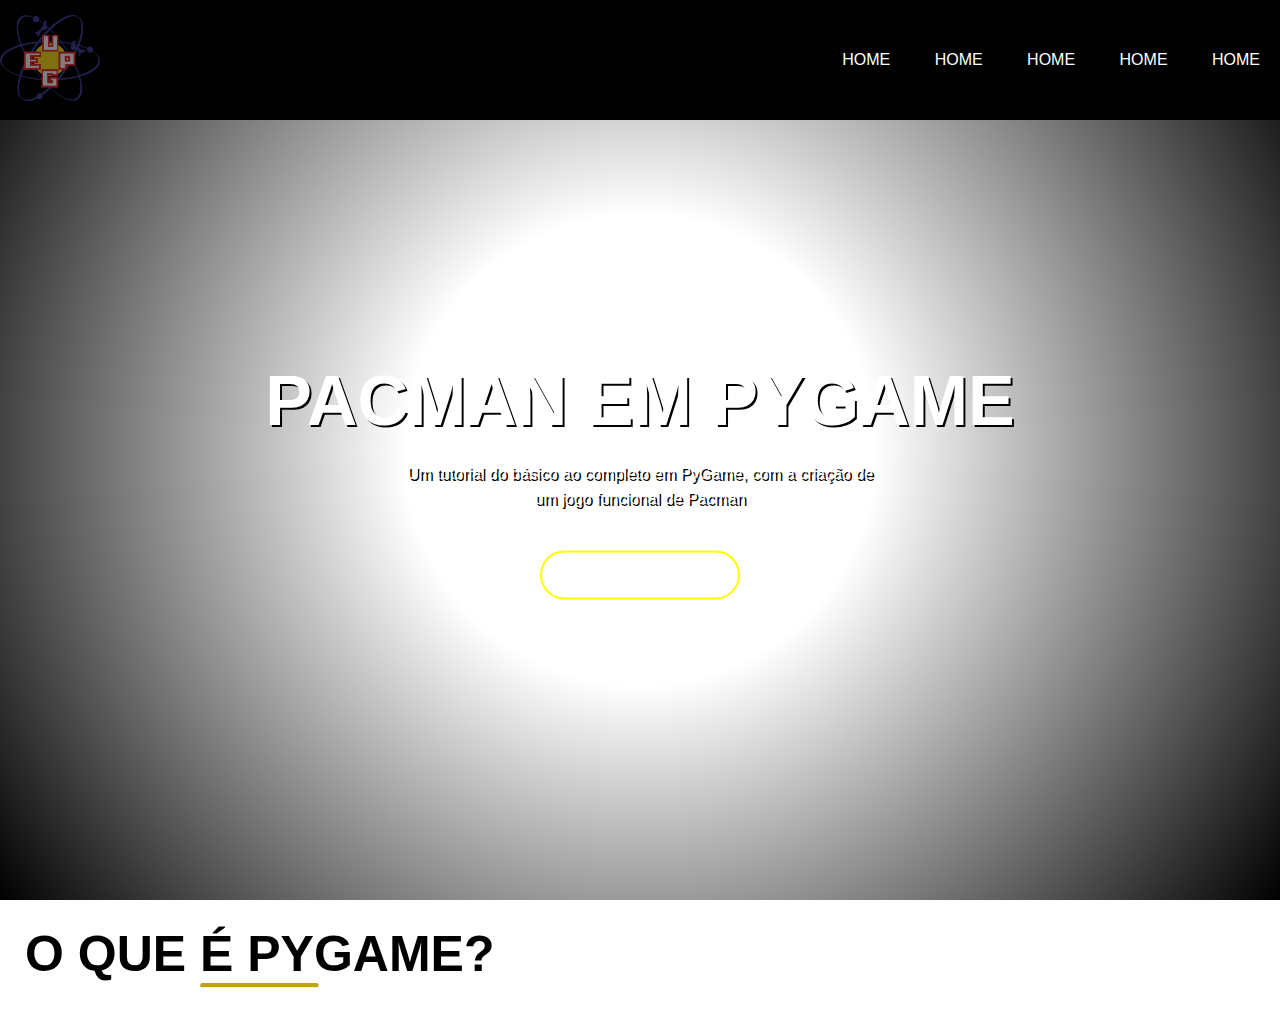
==== index.html @ 1c10a5b8 "organiza os diretórios" ====
<!DOCTYPE html>
<html lang="en">
<head>
    <meta charset="UTF-8">
    <meta http-equiv="X-UA-Compatible" content="IE=edge">
    <meta name="viewport" content="width=device-width, initial-scale=1.0">
    <link rel="stylesheet" type="text/css" href="style.css" media="screen" />
    <title>Pygame</title>
</head>
<body>
    <header class="navbar" id="header">
        <a target="_blank" href="https://deinfo.uepg.br/~alunoso/"><img src="./assets/logo.png" alt="Logo UEPG" class="logo"></a>
        <ul>
            <li><a href="#">Home</a></li>
            <li><a href="#">Home</a></li>
            <li><a href="#">Home</a></li>
            <li><a href="#">Home</a></li>
            <li><a href="#">Home</a></li>
        </ul>
    </header>

    <div class="banner">
        
        <video autoplay loop muted plays-inline class="background_video">
            <source src="./assets/Pac-Man.mp4" type="video/mp4">
        </video>


        <div class="content">
                
            <h1>PACMAN EM PYGAME</h1>
            <p>Um tutorial do básico ao completo em PyGame, com a criação de <br>um jogo funcional de Pacman</p>
            <div>
                <button type="button"><span></span>APRENDA</button>
            </div>
        </div>
    </div>

    <article>

    </article>
    <div class="section_1">
            <div class="child_1">
                <h1>O QUE É PYGAME?</h1>
                <hr class="separator" >
            </div>
            <div class="child_2">
            </div>

    </div>

    <script>
        const nav= document.querySelector("header");
        let prevScrollpos = window.pageYOffset;

        window.addEventListener('scroll', ()=>{
            let currentScrollPos = window.pageYOffset;

            if(prevScrollpos < currentScrollPos){
                nav.classList.add('hide');
            }else{
                nav.classList.remove('hide')
            }

            prevScrollpos = currentScrollPos;
            
        })
        
    </script>
</body>
</html>
---- style.css ----
*{
    margin:0;
    padding:0;
    font-family: sans-serif;
}

body{
    overflow: overlay;
}

.banner{
    width: 100%;
    height: 100vh;
    background-image: radial-gradient(circle, rgba(0,0,0,0) 30%, rgba(0,0,0,1) 100%);

}


.background_video{
    position: absolute;
    right: 0;
    bottom: 0;
    z-index: -1;
}

.navbar{
    top: 0;
    position: fixed;
    width: 100% ;
    margin:auto;
    padding: 20px 0  ;
    height: 80px;
    display: flex;
    align-items: center;
    justify-content: space-between;
    background-color: rgba(0,0,0,1);
    transition: 0.5s;
    z-index: 1000;
    
}
.navbar.hide{
    transform: translateY(-100%) ;
}

::-webkit-scrollbar {
    width: 10px;
}
  
  
::-webkit-scrollbar-track {
    background-color: transparent; 
}
   
  
::-webkit-scrollbar-thumb {
    background: rgb(44, 44, 44); 
    border-radius: 5px;
}
  
  
::-webkit-scrollbar-thumb:hover {
    background: rgb(66, 66, 66); 
}

.logo{
    width: 100px;
    cursor:pointer;
    opacity: 0.5;
    transition: 0.5s linear;
}

.logo:hover{
    opacity: 1.0;
    transition: 0.5s;

}

.navbar ul li{
    list-style: none;
    display: inline-block;
    margin: 0 20px;
    position: relative;
   

}

.navbar ul li a{
    text-decoration: none;
    color: #ffff;
    text-transform: uppercase;
    
}

.navbar ul li::after{
    content: '';
    height: 3px;
    width: 0%;
    background: #ffff;
    position: absolute;
    left: 0;
    bottom: -20px;
    transition: 0.5s;
}

.navbar ul li:hover::after{
    width: 100%;
}

@media only screen and(max-width:1920px){
    .background_video{
        width: 500%;
        height: auto;
    }
}

@media only screen and(max-width:2560px){
    .background_video{
        min-width: 100%; 
        min-height: 100%; 
        width: auto;
        height: auto;


    }
}

.content{
    width: 100%;
    position: absolute;
    top:50%;
    transform:translateY(-50%);
    text-align: center;
    color: #ffff;
    text-shadow: 2px 2px black;
}

.content h1{
    font-size: 70px;
    margin-top:80px;
}

.content p{
    margin:20px auto;
    font-weight: 100;
    line-height: 25px;
}

.content button{
    text-align: center;
    justify-content: center;
    cursor: pointer;
    width: 200px;
    padding: 15px 0;
    margin:20px 10px;
    border-radius: 25px;
    font-weight: bold;
    border: 2px solid yellow;
    background: transparent;
    color: #fff;
    position: relative;
    overflow: hidden;
    transition: 0.5s linear;
}

.content button:hover{
    color: #000;
    transition: 0,5s;
    border: none;
    -webkit-transition: color 500ms linear;
    -ms-transition: color 500ms linear;
    transition: color 500ms linear;
}

.content button:hover span{
    width: 100%;

}

.content span{
    background: yellow;
    height: 100%;
    width: 0%;
    border-radius: 25px;
    position: absolute;
    left:0;
    bottom: 0;
    z-index: -1;
    transition: 0.5s;
}

.section_1 {
    display: flex;
    flex-direction: row;
    position: relative;
    flex-wrap: wrap;
    padding: 25px;

    -ms-overflow-style: none;
    animation: 2s ease-in-out 0s 1 slideInFromLeft;
}
.child1 {
    width: 50%;
    height: 100vh;
    text-align: center;

}

.child2 {
    width: 50%;
}

.section_1 .child_1 h1{
    position: relative;
    font-weight: 700;
    font-size: 50px;
}

hr.separator{
    border-top: 4px solid rgb(190, 164, 13);
    width: 25%;
    position: relative;
    justify-content: center;
    text-align: center;
    margin: auto;
    border-radius: 5px;
    -ms-overflow-style: none;
    animation: 2s ease-in-out 0s 1 slideInFromLeft;
}

@keyframes slideInFromLeft {
    0% {
      transform: translateX(-200%);
    }
    100% {
      transform: translateX(0);
    }
  }
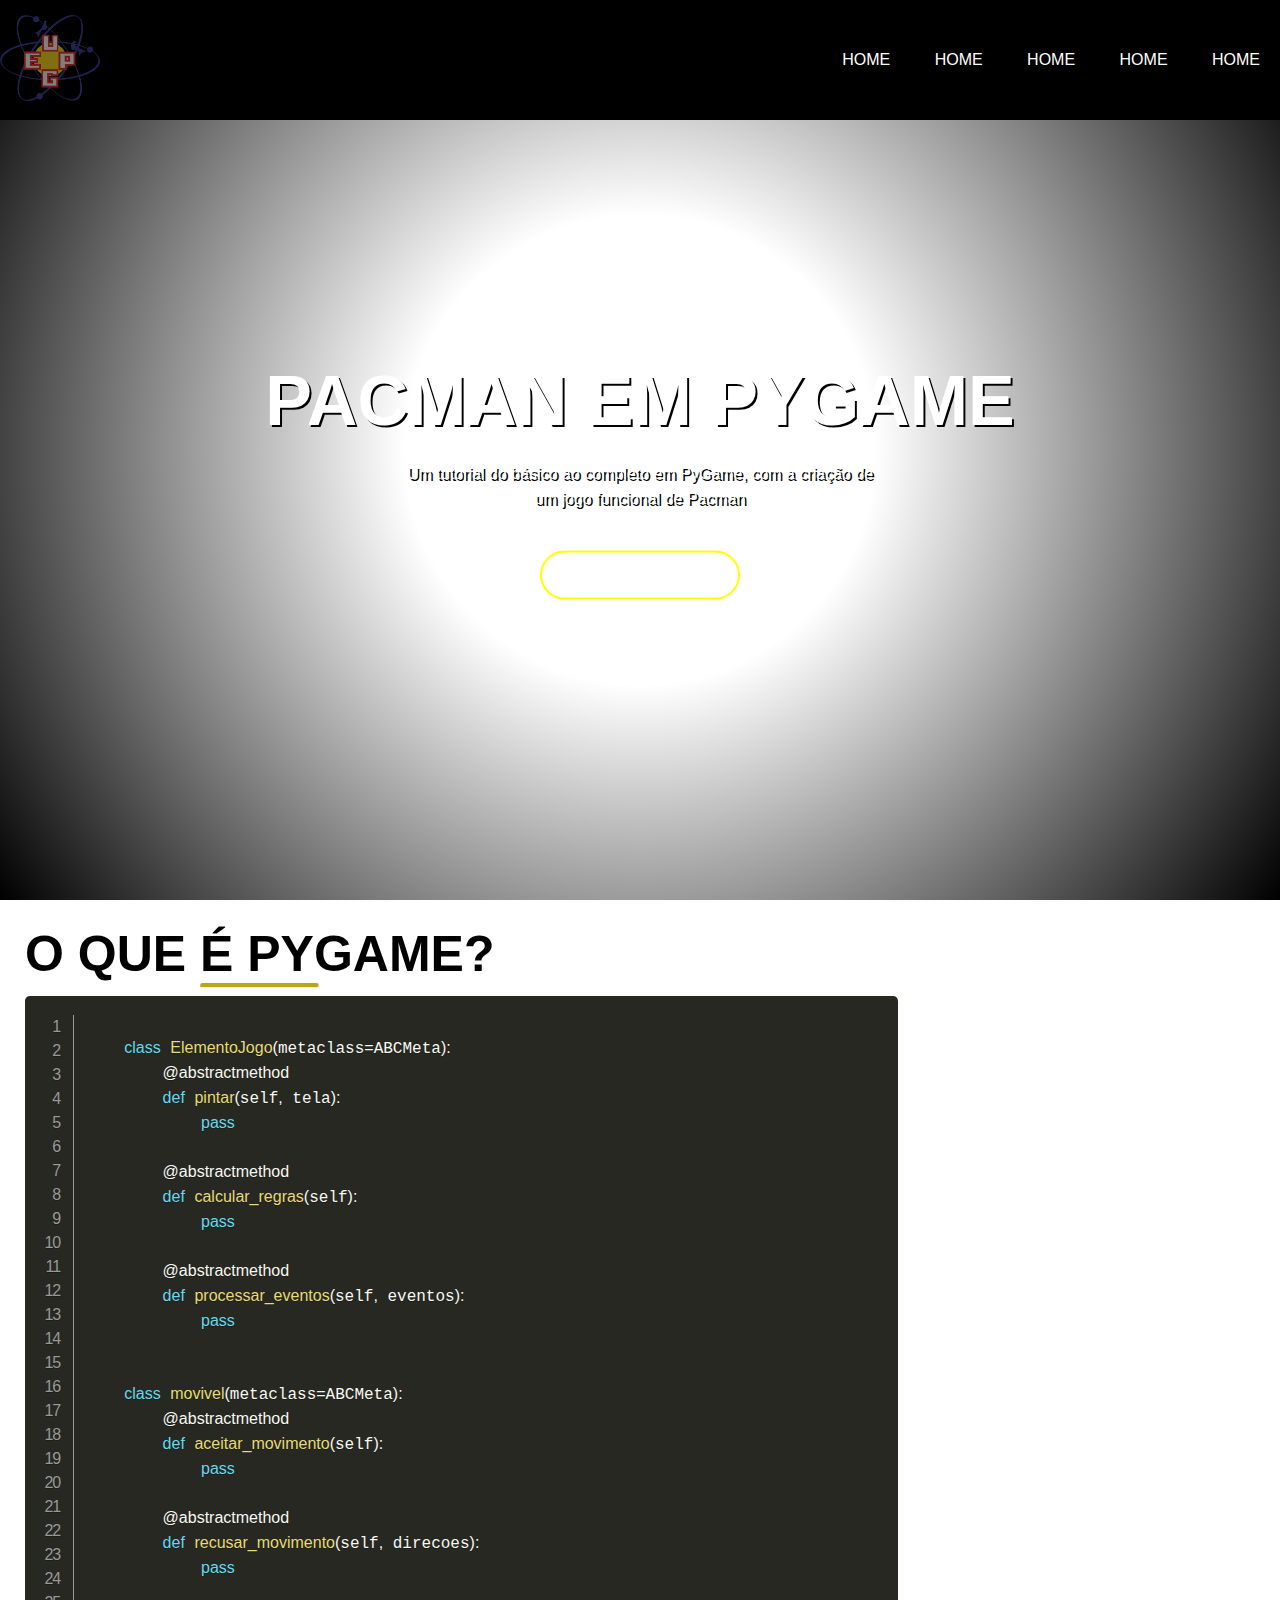
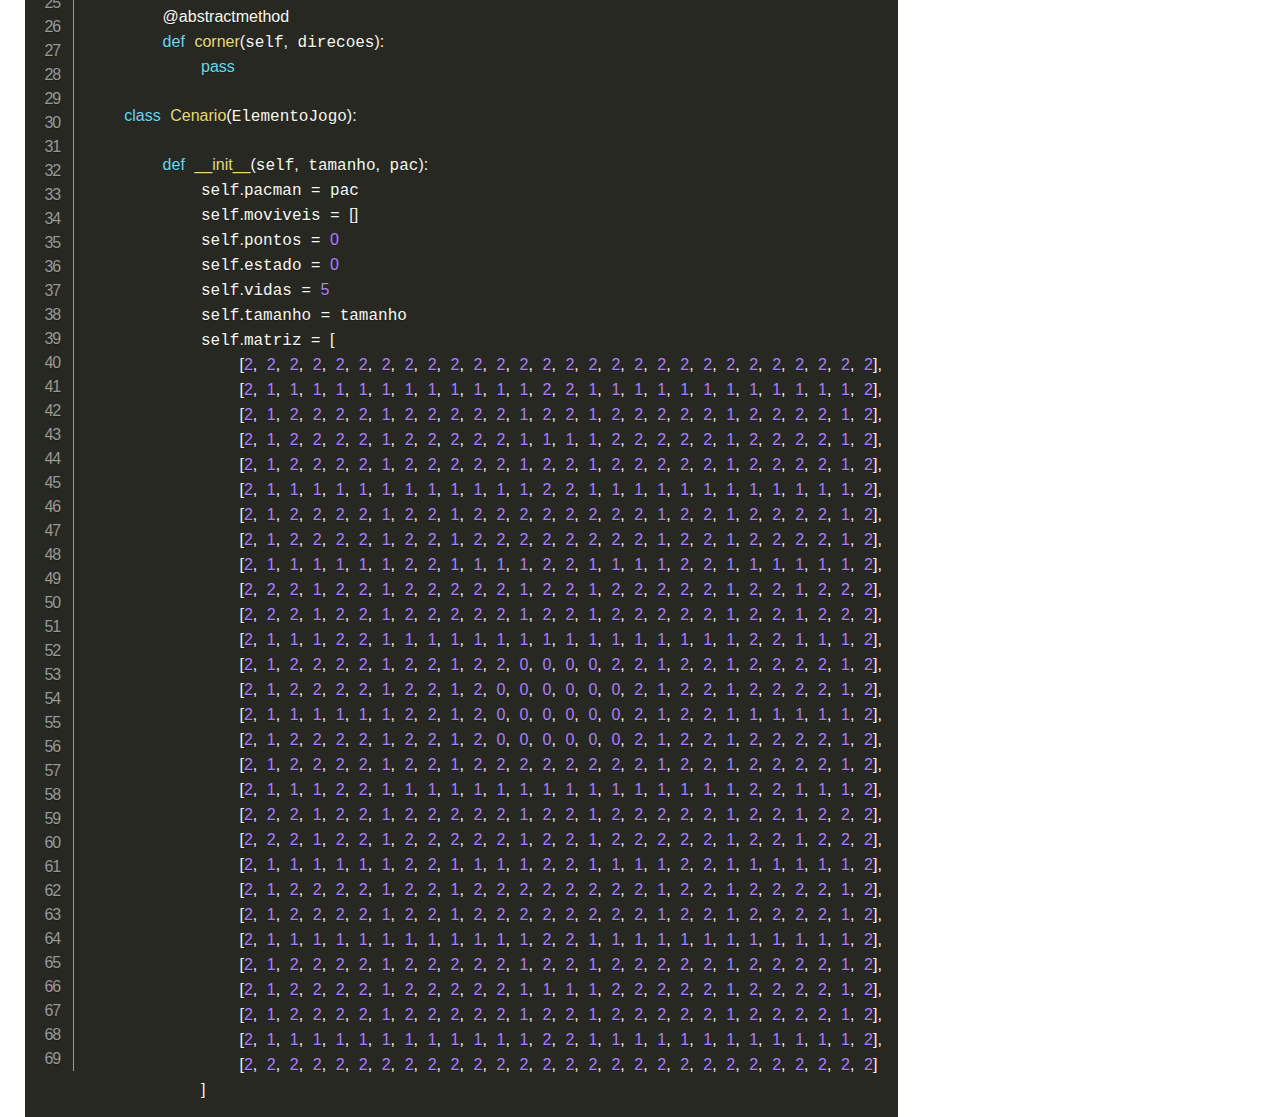
==== commit a203c995: "adiciona a lib Prism para exibição dos códigos" ====
--- a/index.html
+++ b/index.html
@@ -1,10 +1,15 @@
 <!DOCTYPE html>
-<html lang="en">
+<html lang="pt">
 <head>
     <meta charset="UTF-8">
     <meta http-equiv="X-UA-Compatible" content="IE=edge">
     <meta name="viewport" content="width=device-width, initial-scale=1.0">
+    <meta name="description" content="Criando um Pacman utilizando a biblioteca Pygame." />
+    <meta name="theme-color" content="#000000" />
+    <link rel="icon" href="./assets/favicon.ico" />
     <link rel="stylesheet" type="text/css" href="style.css" media="screen" />
+    <link rel="stylesheet" type="text/css" href="./prism.css">
+    <script src="./prism.js"></script>
     <title>Pygame</title>
 </head>
 <body>
@@ -46,7 +51,77 @@
             </div>
             <div class="child_2">
             </div>
-
+            <div>
+                <pre class="line-numbers"><code class="language-python">
+    class ElementoJogo(metaclass=ABCMeta):
+        @abstractmethod
+        def pintar(self, tela):
+            pass
+    
+        @abstractmethod
+        def calcular_regras(self):
+            pass
+    
+        @abstractmethod
+        def processar_eventos(self, eventos):
+            pass
+    
+    
+    class movivel(metaclass=ABCMeta):
+        @abstractmethod
+        def aceitar_movimento(self):
+            pass
+        
+        @abstractmethod
+        def recusar_movimento(self, direcoes):
+            pass
+    
+        @abstractmethod
+        def corner(self, direcoes):
+            pass
+    
+    class Cenario(ElementoJogo):
+    
+        def __init__(self, tamanho, pac):
+            self.pacman = pac
+            self.moviveis = []
+            self.pontos = 0
+            self.estado = 0
+            self.vidas = 5
+            self.tamanho = tamanho
+            self.matriz = [
+                [2, 2, 2, 2, 2, 2, 2, 2, 2, 2, 2, 2, 2, 2, 2, 2, 2, 2, 2, 2, 2, 2, 2, 2, 2, 2, 2, 2],
+                [2, 1, 1, 1, 1, 1, 1, 1, 1, 1, 1, 1, 1, 2, 2, 1, 1, 1, 1, 1, 1, 1, 1, 1, 1, 1, 1, 2],
+                [2, 1, 2, 2, 2, 2, 1, 2, 2, 2, 2, 2, 1, 2, 2, 1, 2, 2, 2, 2, 2, 1, 2, 2, 2, 2, 1, 2],
+                [2, 1, 2, 2, 2, 2, 1, 2, 2, 2, 2, 2, 1, 1, 1, 1, 2, 2, 2, 2, 2, 1, 2, 2, 2, 2, 1, 2],
+                [2, 1, 2, 2, 2, 2, 1, 2, 2, 2, 2, 2, 1, 2, 2, 1, 2, 2, 2, 2, 2, 1, 2, 2, 2, 2, 1, 2],
+                [2, 1, 1, 1, 1, 1, 1, 1, 1, 1, 1, 1, 1, 2, 2, 1, 1, 1, 1, 1, 1, 1, 1, 1, 1, 1, 1, 2],
+                [2, 1, 2, 2, 2, 2, 1, 2, 2, 1, 2, 2, 2, 2, 2, 2, 2, 2, 1, 2, 2, 1, 2, 2, 2, 2, 1, 2],
+                [2, 1, 2, 2, 2, 2, 1, 2, 2, 1, 2, 2, 2, 2, 2, 2, 2, 2, 1, 2, 2, 1, 2, 2, 2, 2, 1, 2],
+                [2, 1, 1, 1, 1, 1, 1, 2, 2, 1, 1, 1, 1, 2, 2, 1, 1, 1, 1, 2, 2, 1, 1, 1, 1, 1, 1, 2],
+                [2, 2, 2, 1, 2, 2, 1, 2, 2, 2, 2, 2, 1, 2, 2, 1, 2, 2, 2, 2, 2, 1, 2, 2, 1, 2, 2, 2],
+                [2, 2, 2, 1, 2, 2, 1, 2, 2, 2, 2, 2, 1, 2, 2, 1, 2, 2, 2, 2, 2, 1, 2, 2, 1, 2, 2, 2],
+                [2, 1, 1, 1, 2, 2, 1, 1, 1, 1, 1, 1, 1, 1, 1, 1, 1, 1, 1, 1, 1, 1, 2, 2, 1, 1, 1, 2],
+                [2, 1, 2, 2, 2, 2, 1, 2, 2, 1, 2, 2, 0, 0, 0, 0, 2, 2, 1, 2, 2, 1, 2, 2, 2, 2, 1, 2],
+                [2, 1, 2, 2, 2, 2, 1, 2, 2, 1, 2, 0, 0, 0, 0, 0, 0, 2, 1, 2, 2, 1, 2, 2, 2, 2, 1, 2],
+                [2, 1, 1, 1, 1, 1, 1, 2, 2, 1, 2, 0, 0, 0, 0, 0, 0, 2, 1, 2, 2, 1, 1, 1, 1, 1, 1, 2],
+                [2, 1, 2, 2, 2, 2, 1, 2, 2, 1, 2, 0, 0, 0, 0, 0, 0, 2, 1, 2, 2, 1, 2, 2, 2, 2, 1, 2],
+                [2, 1, 2, 2, 2, 2, 1, 2, 2, 1, 2, 2, 2, 2, 2, 2, 2, 2, 1, 2, 2, 1, 2, 2, 2, 2, 1, 2],
+                [2, 1, 1, 1, 2, 2, 1, 1, 1, 1, 1, 1, 1, 1, 1, 1, 1, 1, 1, 1, 1, 1, 2, 2, 1, 1, 1, 2],
+                [2, 2, 2, 1, 2, 2, 1, 2, 2, 2, 2, 2, 1, 2, 2, 1, 2, 2, 2, 2, 2, 1, 2, 2, 1, 2, 2, 2],
+                [2, 2, 2, 1, 2, 2, 1, 2, 2, 2, 2, 2, 1, 2, 2, 1, 2, 2, 2, 2, 2, 1, 2, 2, 1, 2, 2, 2],
+                [2, 1, 1, 1, 1, 1, 1, 2, 2, 1, 1, 1, 1, 2, 2, 1, 1, 1, 1, 2, 2, 1, 1, 1, 1, 1, 1, 2],
+                [2, 1, 2, 2, 2, 2, 1, 2, 2, 1, 2, 2, 2, 2, 2, 2, 2, 2, 1, 2, 2, 1, 2, 2, 2, 2, 1, 2],
+                [2, 1, 2, 2, 2, 2, 1, 2, 2, 1, 2, 2, 2, 2, 2, 2, 2, 2, 1, 2, 2, 1, 2, 2, 2, 2, 1, 2],
+                [2, 1, 1, 1, 1, 1, 1, 1, 1, 1, 1, 1, 1, 2, 2, 1, 1, 1, 1, 1, 1, 1, 1, 1, 1, 1, 1, 2],
+                [2, 1, 2, 2, 2, 2, 1, 2, 2, 2, 2, 2, 1, 2, 2, 1, 2, 2, 2, 2, 2, 1, 2, 2, 2, 2, 1, 2],
+                [2, 1, 2, 2, 2, 2, 1, 2, 2, 2, 2, 2, 1, 1, 1, 1, 2, 2, 2, 2, 2, 1, 2, 2, 2, 2, 1, 2],
+                [2, 1, 2, 2, 2, 2, 1, 2, 2, 2, 2, 2, 1, 2, 2, 1, 2, 2, 2, 2, 2, 1, 2, 2, 2, 2, 1, 2],
+                [2, 1, 1, 1, 1, 1, 1, 1, 1, 1, 1, 1, 1, 2, 2, 1, 1, 1, 1, 1, 1, 1, 1, 1, 1, 1, 1, 2],
+                [2, 2, 2, 2, 2, 2, 2, 2, 2, 2, 2, 2, 2, 2, 2, 2, 2, 2, 2, 2, 2, 2, 2, 2, 2, 2, 2, 2]
+            ]
+                </code></pre>
+            </div>
     </div>
 
     <script>
--- a/prism.css
+++ b/prism.css
@@ -0,0 +1,267 @@
+/* PrismJS 1.29.0
+https://prismjs.com/download.html#themes=prism-okaidia&languages=markup+css+clike+javascript+css-extras+python&plugins=line-numbers+show-language+inline-color+toolbar+copy-to-clipboard */
+/**
+ * okaidia theme for JavaScript, CSS and HTML
+ * Loosely based on Monokai textmate theme by http://www.monokai.nl/
+ * @author ocodia
+ */
+
+code[class*="language-"],
+pre[class*="language-"] {
+	color: #f8f8f2;
+	background: none;
+	text-shadow: 0 1px rgba(0, 0, 0, 0.3);
+	font-family: Consolas, Monaco, 'Andale Mono', 'Ubuntu Mono', monospace;
+	font-size: 1em;
+	text-align: left;
+	white-space: pre;
+	word-spacing: normal;
+	word-break: normal;
+	word-wrap: normal;
+	line-height: 1.5;
+
+	-moz-tab-size: 4;
+	-o-tab-size: 4;
+	tab-size: 4;
+
+	-webkit-hyphens: none;
+	-moz-hyphens: none;
+	-ms-hyphens: none;
+	hyphens: none;
+}
+
+/* Code blocks */
+pre[class*="language-"] {
+	padding: 1em;
+	margin: .5em 0;
+	overflow: auto;
+	border-radius: 0.3em;
+}
+
+:not(pre) > code[class*="language-"],
+pre[class*="language-"] {
+	background: #272822;
+}
+
+/* Inline code */
+:not(pre) > code[class*="language-"] {
+	padding: .1em;
+	border-radius: .3em;
+	white-space: normal;
+}
+
+.token.comment,
+.token.prolog,
+.token.doctype,
+.token.cdata {
+	color: #8292a2;
+}
+
+.token.punctuation {
+	color: #f8f8f2;
+}
+
+.token.namespace {
+	opacity: .7;
+}
+
+.token.property,
+.token.tag,
+.token.constant,
+.token.symbol,
+.token.deleted {
+	color: #f92672;
+}
+
+.token.boolean,
+.token.number {
+	color: #ae81ff;
+}
+
+.token.selector,
+.token.attr-name,
+.token.string,
+.token.char,
+.token.builtin,
+.token.inserted {
+	color: #a6e22e;
+}
+
+.token.operator,
+.token.entity,
+.token.url,
+.language-css .token.string,
+.style .token.string,
+.token.variable {
+	color: #f8f8f2;
+}
+
+.token.atrule,
+.token.attr-value,
+.token.function,
+.token.class-name {
+	color: #e6db74;
+}
+
+.token.keyword {
+	color: #66d9ef;
+}
+
+.token.regex,
+.token.important {
+	color: #fd971f;
+}
+
+.token.important,
+.token.bold {
+	font-weight: bold;
+}
+.token.italic {
+	font-style: italic;
+}
+
+.token.entity {
+	cursor: help;
+}
+
+pre[class*="language-"].line-numbers {
+	position: relative;
+	padding-left: 3.8em;
+	counter-reset: linenumber;
+}
+
+pre[class*="language-"].line-numbers > code {
+	position: relative;
+	white-space: inherit;
+}
+
+.line-numbers .line-numbers-rows {
+	position: absolute;
+	pointer-events: none;
+	top: 0;
+	font-size: 100%;
+	left: -3.8em;
+	width: 3em; /* works for line-numbers below 1000 lines */
+	letter-spacing: -1px;
+	border-right: 1px solid #999;
+
+	-webkit-user-select: none;
+	-moz-user-select: none;
+	-ms-user-select: none;
+	user-select: none;
+
+}
+
+	.line-numbers-rows > span {
+		display: block;
+		counter-increment: linenumber;
+	}
+
+		.line-numbers-rows > span:before {
+			content: counter(linenumber);
+			color: #999;
+			display: block;
+			padding-right: 0.8em;
+			text-align: right;
+		}
+
+div.code-toolbar {
+	position: relative;
+}
+
+div.code-toolbar > .toolbar {
+	position: absolute;
+	z-index: 10;
+	top: .3em;
+	right: .2em;
+	transition: opacity 0.3s ease-in-out;
+	opacity: 0;
+}
+
+div.code-toolbar:hover > .toolbar {
+	opacity: 1;
+}
+
+/* Separate line b/c rules are thrown out if selector is invalid.
+   IE11 and old Edge versions don't support :focus-within. */
+div.code-toolbar:focus-within > .toolbar {
+	opacity: 1;
+}
+
+div.code-toolbar > .toolbar > .toolbar-item {
+	display: inline-block;
+}
+
+div.code-toolbar > .toolbar > .toolbar-item > a {
+	cursor: pointer;
+}
+
+div.code-toolbar > .toolbar > .toolbar-item > button {
+	background: none;
+	border: 0;
+	color: inherit;
+	font: inherit;
+	line-height: normal;
+	overflow: visible;
+	padding: 0;
+	-webkit-user-select: none; /* for button */
+	-moz-user-select: none;
+	-ms-user-select: none;
+}
+
+div.code-toolbar > .toolbar > .toolbar-item > a,
+div.code-toolbar > .toolbar > .toolbar-item > button,
+div.code-toolbar > .toolbar > .toolbar-item > span {
+	color: #bbb;
+	font-size: .8em;
+	padding: 0 .5em;
+	background: #f5f2f0;
+	background: rgba(224, 224, 224, 0.2);
+	box-shadow: 0 2px 0 0 rgba(0,0,0,0.2);
+	border-radius: .5em;
+}
+
+div.code-toolbar > .toolbar > .toolbar-item > a:hover,
+div.code-toolbar > .toolbar > .toolbar-item > a:focus,
+div.code-toolbar > .toolbar > .toolbar-item > button:hover,
+div.code-toolbar > .toolbar > .toolbar-item > button:focus,
+div.code-toolbar > .toolbar > .toolbar-item > span:hover,
+div.code-toolbar > .toolbar > .toolbar-item > span:focus {
+	color: inherit;
+	text-decoration: none;
+}
+
+span.inline-color-wrapper {
+	/*
+	 * The background image is the following SVG inline in base 64:
+	 *
+	 * <svg xmlns="http://www.w3.org/2000/svg" viewBox="0 0 2 2">
+	 *     <path fill="gray" d="M0 0h2v2H0z"/>
+	 *     <path fill="white" d="M0 0h1v1H0zM1 1h1v1H1z"/>
+	 * </svg>
+	 *
+	 * SVG-inlining explained:
+	 * https://stackoverflow.com/a/21626701/7595472
+	 */
+	background: url("[data-uri]");
+	/* This is to prevent visual glitches where one pixel from the repeating pattern could be seen. */
+	background-position: center;
+	background-size: 110%;
+
+	display: inline-block;
+	height: 1.333ch;
+	width: 1.333ch;
+	margin: 0 .333ch;
+	box-sizing: border-box;
+	border: 1px solid white;
+	outline: 1px solid rgba(0,0,0,.5);
+	overflow: hidden;
+}
+
+span.inline-color {
+	display: block;
+	/* To prevent visual glitches again */
+	height: 120%;
+	width: 120%;
+}
+
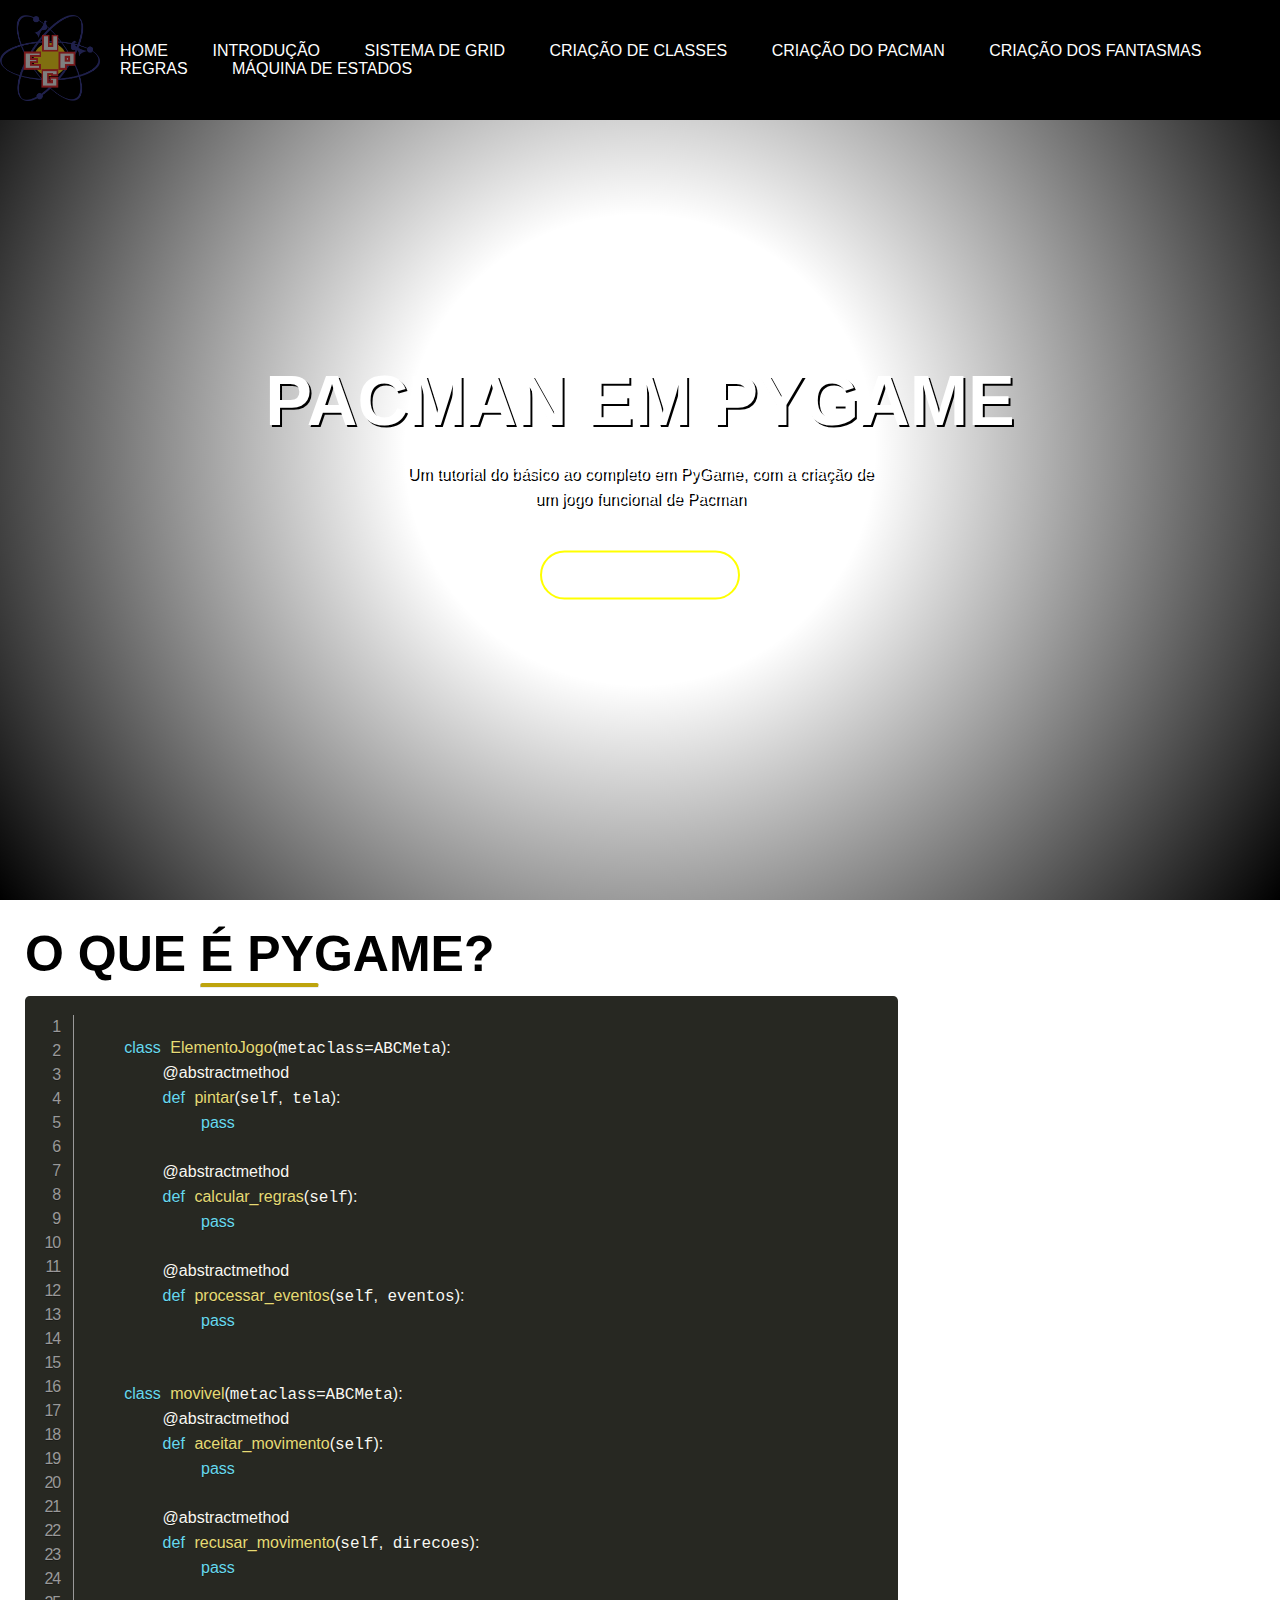
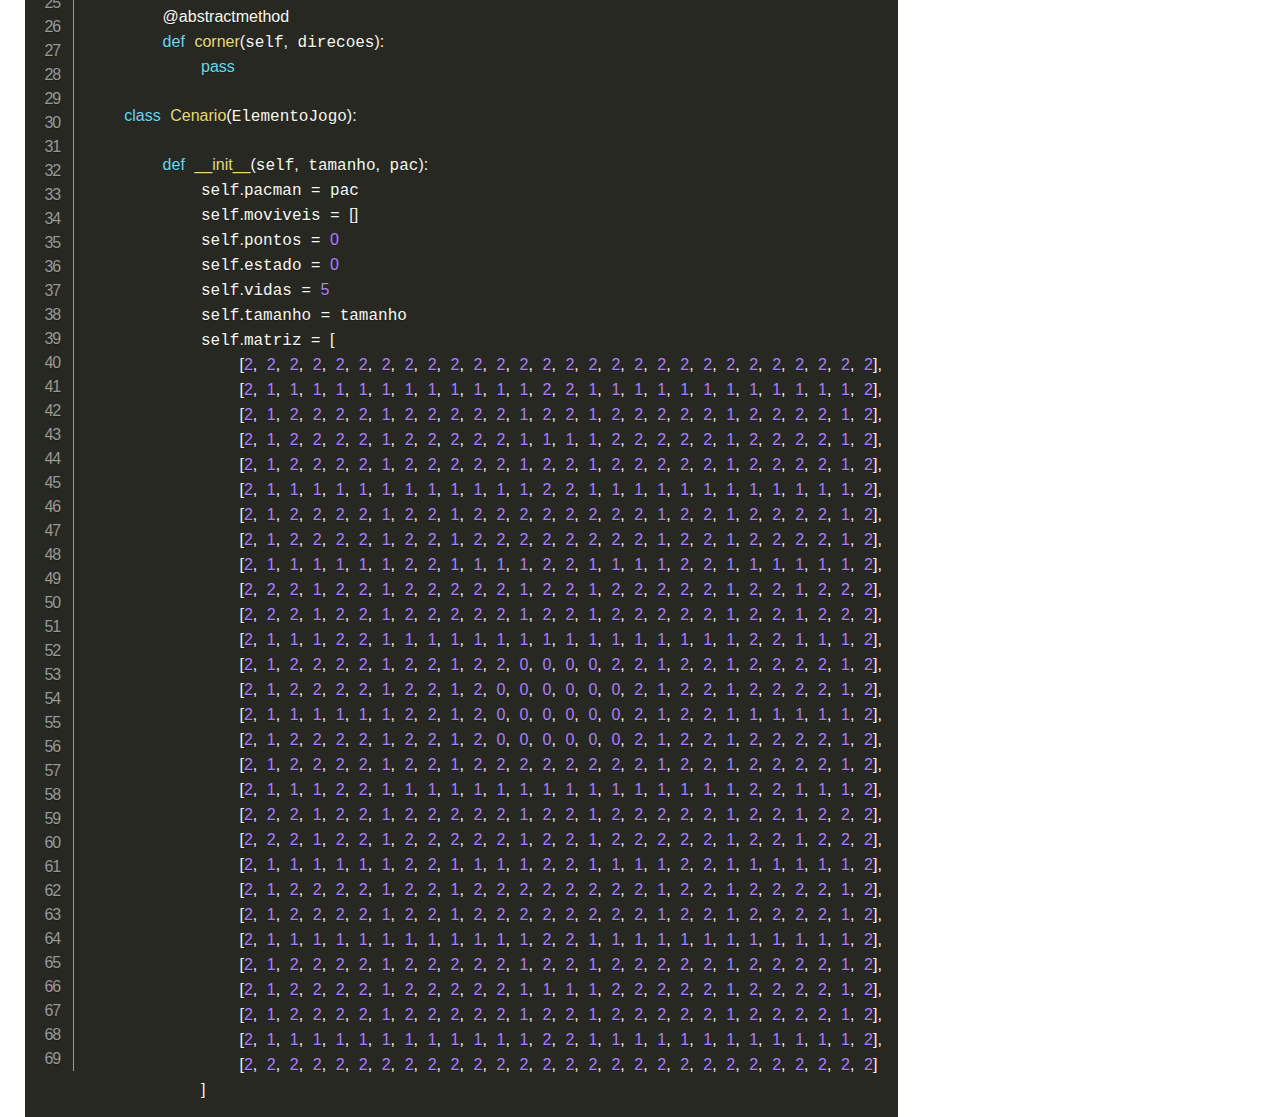
==== commit e8d9ffcb: "adiciona nav links e cria arquivo de scripts" ====
--- a/index.html
+++ b/index.html
@@ -1,5 +1,6 @@
 <!DOCTYPE html>
 <html lang="pt">
+
 <head>
     <meta charset="UTF-8">
     <meta http-equiv="X-UA-Compatible" content="IE=edge">
@@ -12,27 +13,32 @@
     <script src="./prism.js"></script>
     <title>Pygame</title>
 </head>
+
 <body>
     <header class="navbar" id="header">
-        <a target="_blank" href="https://deinfo.uepg.br/~alunoso/"><img src="./assets/logo.png" alt="Logo UEPG" class="logo"></a>
+        <a target="_blank" href="https://deinfo.uepg.br/~alunoso/"><img src="./assets/logo.png" alt="Logo UEPG"
+                class="logo"></a>
         <ul>
-            <li><a href="#">Home</a></li>
-            <li><a href="#">Home</a></li>
-            <li><a href="#">Home</a></li>
-            <li><a href="#">Home</a></li>
-            <li><a href="#">Home</a></li>
+            <li><a href="#home">Home</a></li>
+            <li><a href="#introducao">Introdução</a></li>
+            <li><a href="#sistema-de-grid">Sistema de Grid</a></li>
+            <li><a href="#criacao-de-classes">Criação de Classes</a></li>
+            <li><a href="#criacao-do-pacman">Criação do Pacman</a></li>
+            <li><a href="#criacao-dos-fantasmas">Criação dos fantasmas</a></li>
+            <li><a href="#regras">Regras</a></li>
+            <li><a href="#maquina-de-estados">Máquina de Estados</a></li>
         </ul>
     </header>
 
     <div class="banner">
-        
+
         <video autoplay loop muted plays-inline class="background_video">
             <source src="./assets/Pac-Man.mp4" type="video/mp4">
         </video>
 
 
         <div class="content">
-                
+
             <h1>PACMAN EM PYGAME</h1>
             <p>Um tutorial do básico ao completo em PyGame, com a criação de <br>um jogo funcional de Pacman</p>
             <div>
@@ -45,14 +51,14 @@
 
     </article>
     <div class="section_1">
-            <div class="child_1">
-                <h1>O QUE É PYGAME?</h1>
-                <hr class="separator" >
-            </div>
-            <div class="child_2">
-            </div>
-            <div>
-                <pre class="line-numbers"><code class="language-python">
+        <div class="child_1">
+            <h1>O QUE É PYGAME?</h1>
+            <hr class="separator">
+        </div>
+        <div class="child_2">
+        </div>
+        <div>
+            <pre class="line-numbers"><code class="language-python">
     class ElementoJogo(metaclass=ABCMeta):
         @abstractmethod
         def pintar(self, tela):
@@ -121,26 +127,10 @@
                 [2, 2, 2, 2, 2, 2, 2, 2, 2, 2, 2, 2, 2, 2, 2, 2, 2, 2, 2, 2, 2, 2, 2, 2, 2, 2, 2, 2]
             ]
                 </code></pre>
-            </div>
+        </div>
     </div>
+    <script type="text/javascript" src="scripts.js"></script>
 
-    <script>
-        const nav= document.querySelector("header");
-        let prevScrollpos = window.pageYOffset;
+</body>
 
-        window.addEventListener('scroll', ()=>{
-            let currentScrollPos = window.pageYOffset;
-
-            if(prevScrollpos < currentScrollPos){
-                nav.classList.add('hide');
-            }else{
-                nav.classList.remove('hide')
-            }
-
-            prevScrollpos = currentScrollPos;
-            
-        })
-        
-    </script>
-</body>
 </html>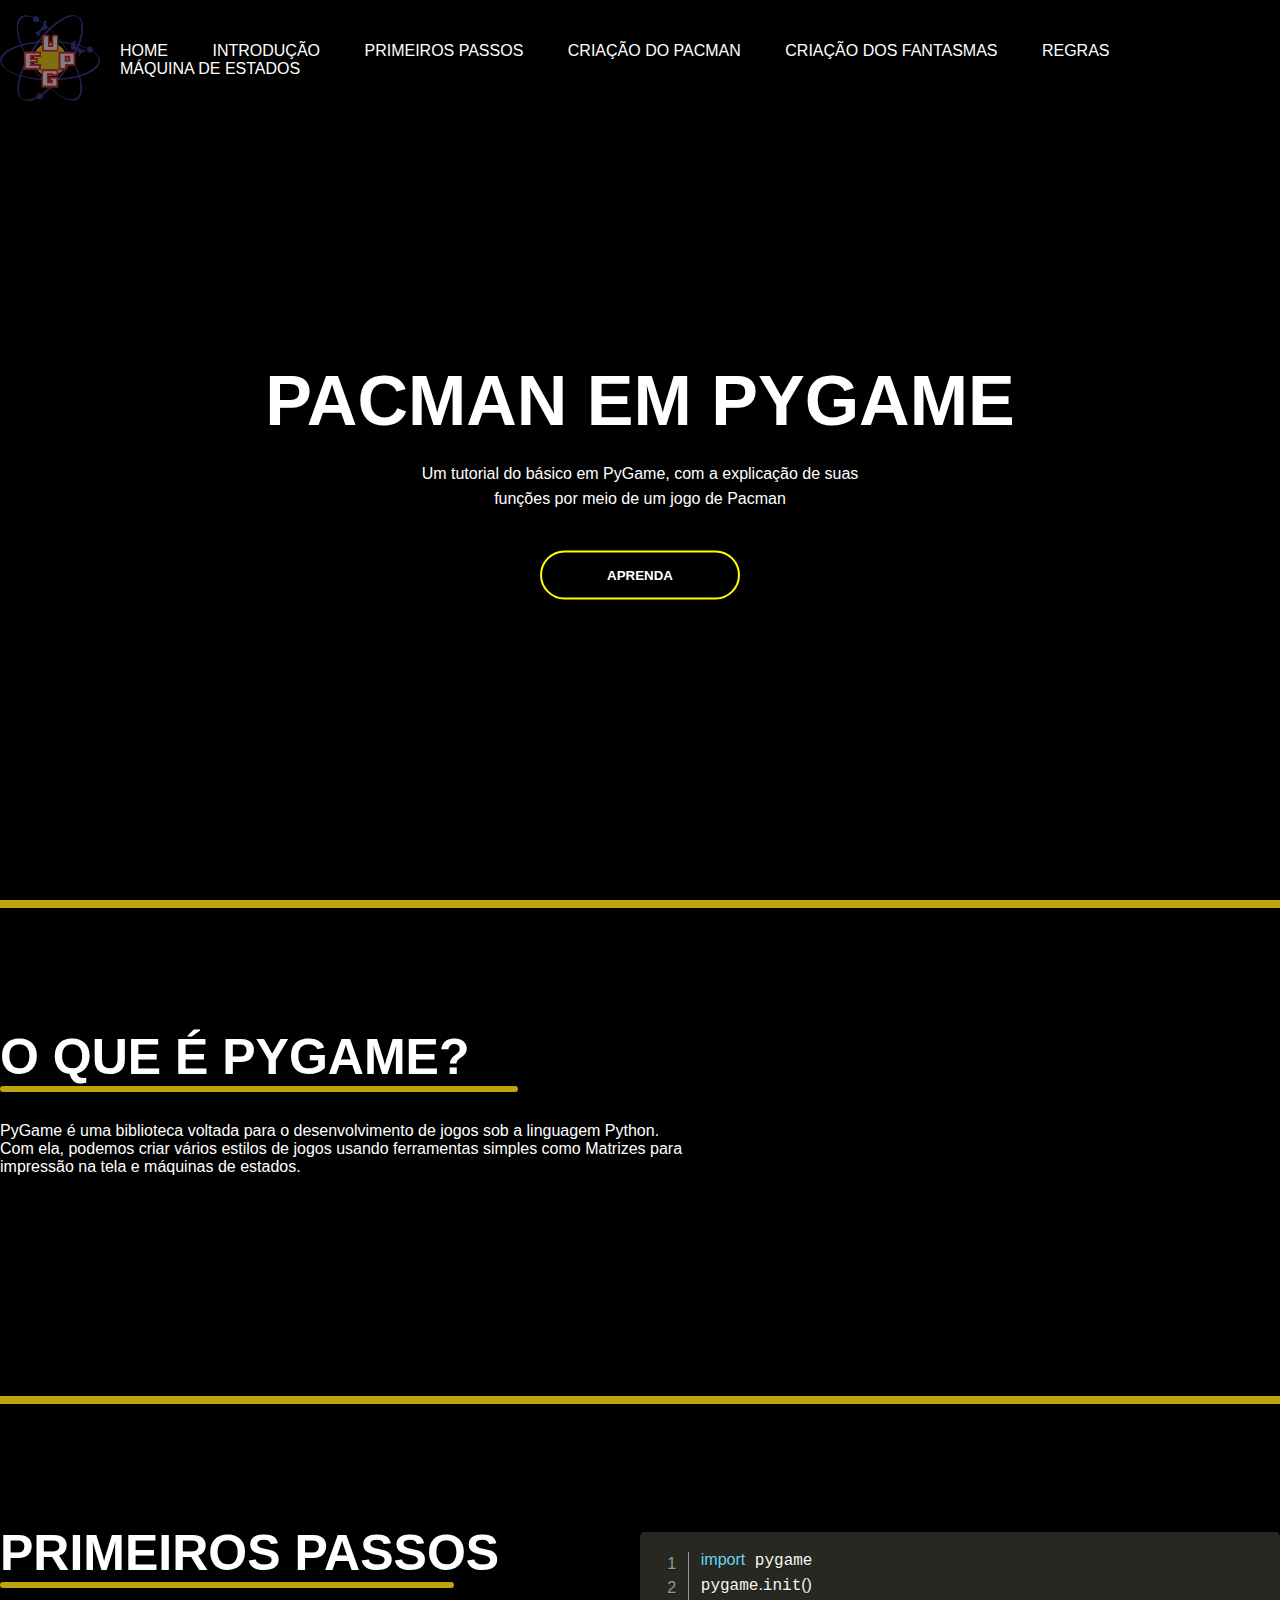
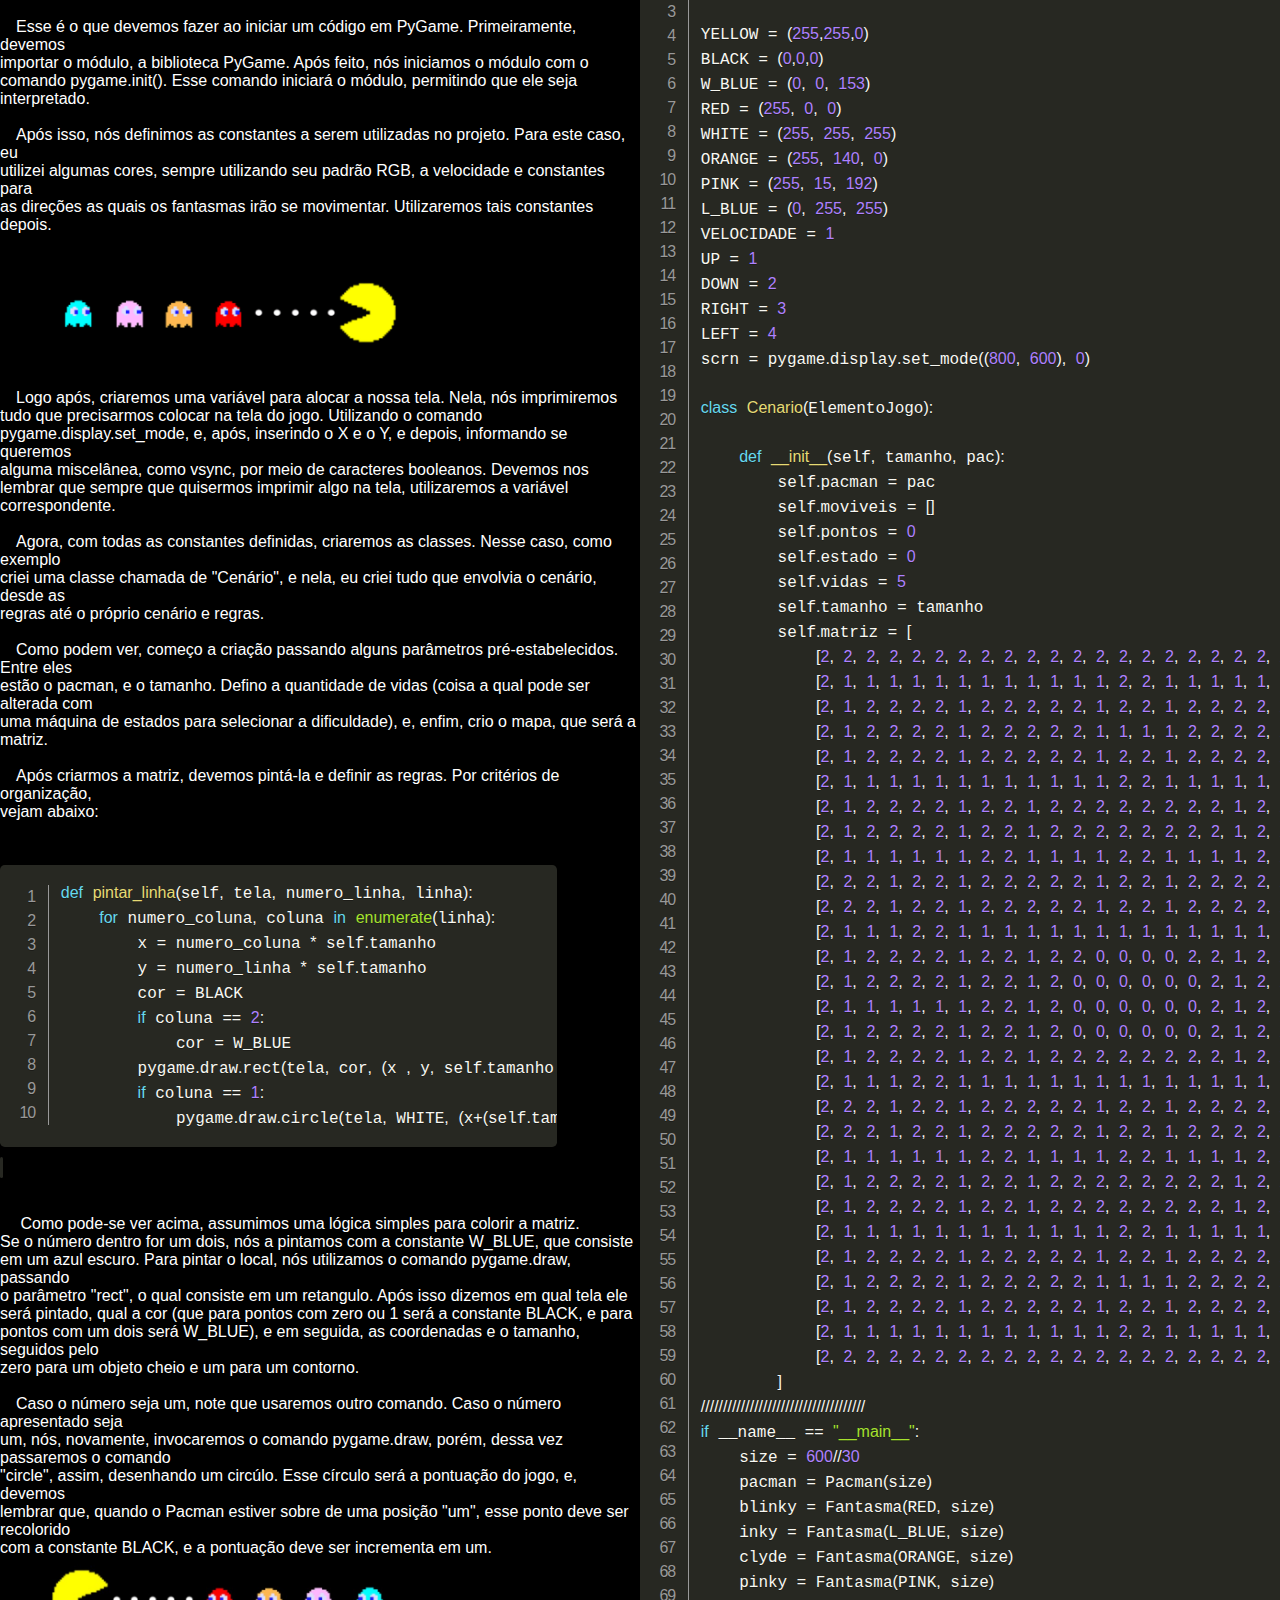
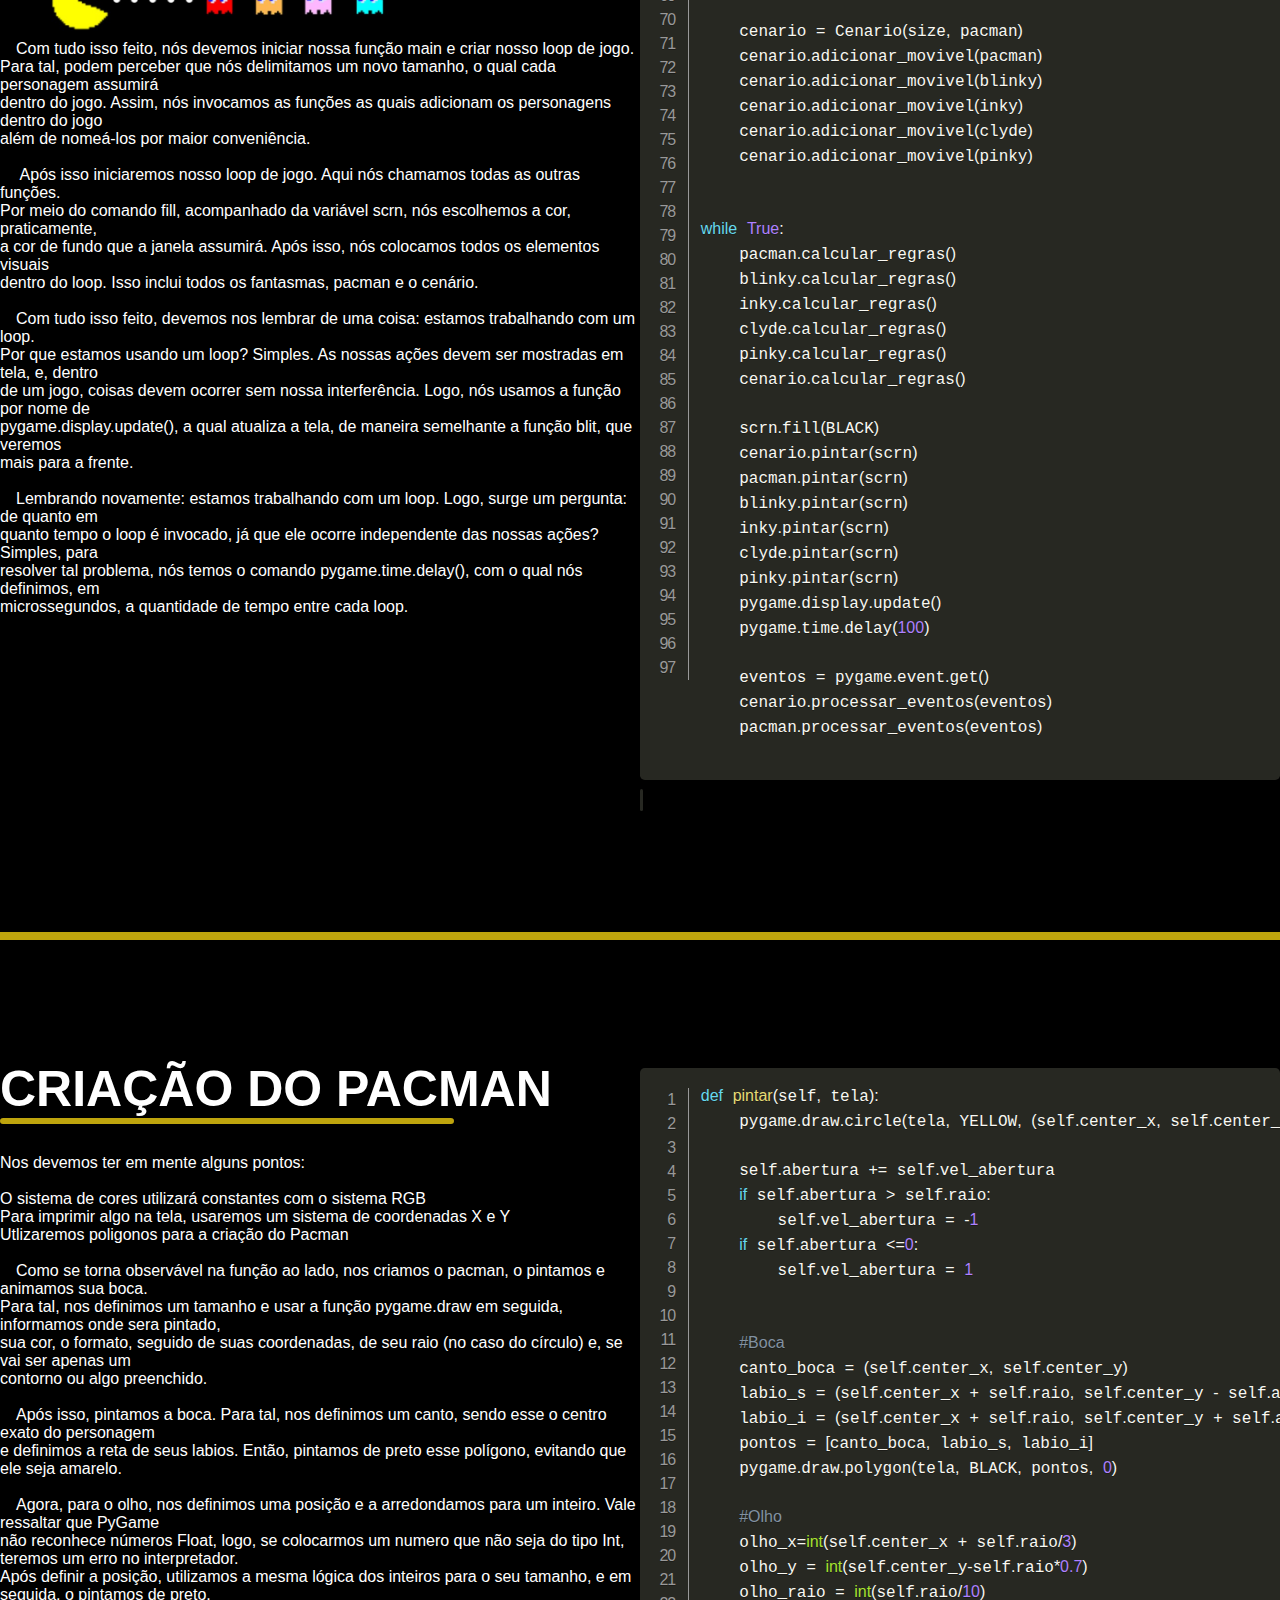
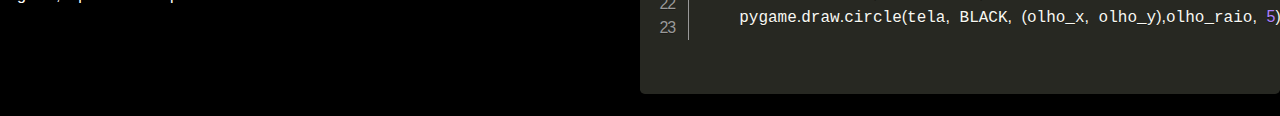
==== commit eb98e662: "Add files via upload" ====
--- a/index.html
+++ b/index.html
@@ -19,10 +19,9 @@
         <a target="_blank" href="https://deinfo.uepg.br/~alunoso/"><img src="./assets/logo.png" alt="Logo UEPG"
                 class="logo"></a>
         <ul>
-            <li><a href="#home">Home</a></li>
+            <li><a href="#banner">Home</a></li>
             <li><a href="#introducao">Introdução</a></li>
-            <li><a href="#sistema-de-grid">Sistema de Grid</a></li>
-            <li><a href="#criacao-de-classes">Criação de Classes</a></li>
+            <li><a href="#primeiros_passos">Primeiros Passos</a></li>
             <li><a href="#criacao-do-pacman">Criação do Pacman</a></li>
             <li><a href="#criacao-dos-fantasmas">Criação dos fantasmas</a></li>
             <li><a href="#regras">Regras</a></li>
@@ -30,7 +29,7 @@
         </ul>
     </header>
 
-    <div class="banner">
+    <div class="banner" id="banner">
 
         <video autoplay loop muted plays-inline class="background_video">
             <source src="./assets/Pac-Man.mp4" type="video/mp4">
@@ -40,93 +39,284 @@
         <div class="content">
 
             <h1>PACMAN EM PYGAME</h1>
-            <p>Um tutorial do básico ao completo em PyGame, com a criação de <br>um jogo funcional de Pacman</p>
+            <p>Um tutorial do básico em PyGame, com a explicação de suas<br>funções por meio de um jogo de Pacman</p>
             <div>
                 <button type="button"><span></span>APRENDA</button>
             </div>
         </div>
     </div>
-
+    <hr class="separador_01">
     <article>
 
     </article>
-    <div class="section_1">
-        <div class="child_1">
-            <h1>O QUE É PYGAME?</h1>
-            <hr class="separator">
+    <div class="container" id="introducao">
+        <div class="section_1">
+            <div class="child_1">
+                <h1>O QUE É PYGAME?</h1>
+                <hr class="separator">
+                <p>PyGame é uma biblioteca voltada para o desenvolvimento de jogos sob a linguagem Python.<br>Com ela, podemos criar vários estilos de jogos usando ferramentas simples como Matrizes para <br> impressão na tela e máquinas de estados.</p>
+
+            </div>
+            <div class="child_2">
+
+            </div>
+
         </div>
-        <div class="child_2">
+    </div>
+    <hr class="separador_01">
+    <div class="container_2" id="primeiros_passos">
+        <div class="flex_2">
+            <div class="child_1">
+                <h1>PRIMEIROS PASSOS</h1>
+                <hr class="separator_3">
+                <p>&emsp;Esse é o que devemos fazer ao iniciar um código em PyGame. Primeiramente, devemos<br>
+                importar o módulo, a biblioteca PyGame. Após feito, nós iniciamos o módulo com o <br>
+                comando pygame.init(). Esse comando iniciará o módulo, permitindo que ele seja interpretado.<br>
+                <br>
+                &emsp;Após isso, nós definimos as constantes a serem utilizadas no projeto. Para este caso, eu <br>
+                utilizei algumas cores, sempre utilizando seu padrão RGB, a velocidade e constantes para <br>
+                as direções as quais os fantasmas irão se movimentar. Utilizaremos tais constantes depois.<br>
+                <br>
+                <br>
+                </p>
+                <img src="./assets/modulo.png">
+                <p>
+                <br>
+                <br>
+                &emsp;Logo após, criaremos uma variável para alocar a nossa tela. Nela, nós imprimiremos <br>
+                tudo que precisarmos colocar na tela do jogo. Utilizando o comando <br>
+                pygame.display.set_mode, e, após, inserindo o X e o Y, e depois, informando se queremos <br>
+                alguma miscelânea, como vsync, por meio de caracteres booleanos. Devemos nos <br>
+                lembrar que sempre que quisermos imprimir algo na tela, utilizaremos a variável<br>
+                correspondente.
+                <br>
+                <br>
+                &emsp;Agora, com todas as constantes definidas, criaremos as classes. Nesse caso, como exemplo<br>
+                criei uma classe chamada de "Cenário", e nela, eu criei tudo que envolvia o cenário, desde as <br>
+                regras até o próprio cenário e regras.<br>
+                <br>
+                &emsp;Como podem ver, começo a criação passando alguns parâmetros pré-estabelecidos. Entre eles<br>
+                estão o pacman, e o tamanho. Defino a quantidade de vidas (coisa a qual pode ser alterada com <br>
+                uma máquina de estados para selecionar a dificuldade), e, enfim, crio o mapa, que será a matriz.
+                <br>
+                <br>
+                &emsp;Após criarmos a matriz, devemos pintá-la e definir as regras. Por critérios de organização,<br>
+                vejam abaixo:
+                <br>
+                <br>
+                <br>
+                </p>
+
+<pre class="line-numbers"><code class="language-python">def pintar_linha(self, tela, numero_linha, linha):
+    for numero_coluna, coluna in enumerate(linha):
+        x = numero_coluna * self.tamanho
+        y = numero_linha * self.tamanho
+        cor = BLACK
+        if coluna == 2:
+            cor = W_BLUE
+        pygame.draw.rect(tela, cor, (x , y, self.tamanho , self.tamanho),0)
+        if coluna == 1:
+            pygame.draw.circle(tela, WHITE, (x+(self.tamanho//2), y+(self.tamanho//2)),self.tamanho/10, 0)
+</pre>
+</code>
+                <p>
+                <br>
+                <br>
+                &emsp; Como pode-se ver acima, assumimos uma lógica simples para colorir a matriz. <br>
+                Se o número dentro for um dois, nós a pintamos com a constante W_BLUE, que consiste <br>
+                em um azul escuro. Para pintar o local, nós utilizamos o comando pygame.draw, passando <br>
+                o parâmetro "rect", o qual consiste em um retangulo. Após isso dizemos em qual tela ele<br>
+                será pintado, qual a cor (que para pontos com zero ou 1 será a constante BLACK, e para <br>
+                pontos com um dois será W_BLUE), e em seguida, as coordenadas e o tamanho, seguidos pelo <br>
+                zero para um objeto cheio e um para um contorno.<br>
+                <br>
+                &emsp;Caso o número seja um, note que usaremos outro comando. Caso o número apresentado seja <br>
+                um, nós, novamente, invocaremos o comando pygame.draw, porém, dessa vez passaremos o comando <br>
+                "circle", assim, desenhando um circúlo. Esse círculo será a pontuação do jogo, e, devemos <br>
+                lembrar que, quando o Pacman estiver sobre de uma posição "um", esse ponto deve ser recolorido<br>
+                com a constante BLACK, e a pontuação deve ser incrementa em um.
+                </p>
+                <img src="./assets/modulo_2.jpg">
+                <p>
+                &emsp;Com tudo isso feito, nós devemos iniciar nossa função main e criar nosso loop de jogo.<br>
+                Para tal, podem perceber que nós delimitamos um novo tamanho, o qual cada personagem assumirá<br>
+                dentro do jogo. Assim, nós invocamos as funções as quais adicionam os personagens dentro do jogo<br>
+                além de nomeá-los por maior conveniência.<br>
+                <br>
+                &emsp; Após isso iniciaremos nosso loop de jogo. Aqui nós chamamos todas as outras funções.<br>
+                Por meio do comando fill, acompanhado da variável scrn, nós escolhemos a cor, praticamente,<br>
+                a cor de fundo que a janela assumirá. Após isso, nós colocamos todos os elementos visuais <br>
+                dentro do loop. Isso inclui todos os fantasmas, pacman e o cenário. <br>
+                <br>
+                &emsp;Com tudo isso feito, devemos nos lembrar de uma coisa: estamos trabalhando com um loop.<br>
+                Por que estamos usando um loop? Simples. As nossas ações devem ser mostradas em tela, e, dentro<br>
+                de um jogo, coisas devem ocorrer sem nossa interferência. Logo, nós usamos a função por nome de<br>
+                pygame.display.update(), a qual atualiza a tela, de maneira semelhante a função blit, que veremos <br>
+                mais para a frente. <br>
+                <br>
+                &emsp;Lembrando novamente: estamos trabalhando com um loop. Logo, surge um pergunta: de quanto em <br>
+                quanto tempo o loop é invocado, já que ele ocorre independente das nossas ações? Simples, para <br>
+                resolver tal problema, nós temos o comando pygame.time.delay(), com o qual nós definimos, em <br>
+                microssegundos, a quantidade de tempo entre cada loop.
+                </p>
+            </div>
+            <div class="child_2">
+<pre class="line-numbers">
+<code class="language-python">import pygame
+pygame.init()
+
+YELLOW = (255,255,0)
+BLACK = (0,0,0)
+W_BLUE = (0, 0, 153)
+RED = (255, 0, 0)
+WHITE = (255, 255, 255)
+ORANGE = (255, 140, 0)
+PINK = (255, 15, 192)
+L_BLUE = (0, 255, 255)
+VELOCIDADE = 1
+UP = 1
+DOWN = 2
+RIGHT = 3 
+LEFT = 4
+scrn = pygame.display.set_mode((800, 600), 0)
+
+class Cenario(ElementoJogo):
+
+    def __init__(self, tamanho, pac):
+        self.pacman = pac
+        self.moviveis = []
+        self.pontos = 0
+        self.estado = 0
+        self.vidas = 5
+        self.tamanho = tamanho
+        self.matriz = [
+            [2, 2, 2, 2, 2, 2, 2, 2, 2, 2, 2, 2, 2, 2, 2, 2, 2, 2, 2, 2, 2, 2, 2, 2, 2, 2, 2, 2],
+            [2, 1, 1, 1, 1, 1, 1, 1, 1, 1, 1, 1, 1, 2, 2, 1, 1, 1, 1, 1, 1, 1, 1, 1, 1, 1, 1, 2],
+            [2, 1, 2, 2, 2, 2, 1, 2, 2, 2, 2, 2, 1, 2, 2, 1, 2, 2, 2, 2, 2, 1, 2, 2, 2, 2, 1, 2],
+            [2, 1, 2, 2, 2, 2, 1, 2, 2, 2, 2, 2, 1, 1, 1, 1, 2, 2, 2, 2, 2, 1, 2, 2, 2, 2, 1, 2],
+            [2, 1, 2, 2, 2, 2, 1, 2, 2, 2, 2, 2, 1, 2, 2, 1, 2, 2, 2, 2, 2, 1, 2, 2, 2, 2, 1, 2],
+            [2, 1, 1, 1, 1, 1, 1, 1, 1, 1, 1, 1, 1, 2, 2, 1, 1, 1, 1, 1, 1, 1, 1, 1, 1, 1, 1, 2],
+            [2, 1, 2, 2, 2, 2, 1, 2, 2, 1, 2, 2, 2, 2, 2, 2, 2, 2, 1, 2, 2, 1, 2, 2, 2, 2, 1, 2],
+            [2, 1, 2, 2, 2, 2, 1, 2, 2, 1, 2, 2, 2, 2, 2, 2, 2, 2, 1, 2, 2, 1, 2, 2, 2, 2, 1, 2],
+            [2, 1, 1, 1, 1, 1, 1, 2, 2, 1, 1, 1, 1, 2, 2, 1, 1, 1, 1, 2, 2, 1, 1, 1, 1, 1, 1, 2],
+            [2, 2, 2, 1, 2, 2, 1, 2, 2, 2, 2, 2, 1, 2, 2, 1, 2, 2, 2, 2, 2, 1, 2, 2, 1, 2, 2, 2],
+            [2, 2, 2, 1, 2, 2, 1, 2, 2, 2, 2, 2, 1, 2, 2, 1, 2, 2, 2, 2, 2, 1, 2, 2, 1, 2, 2, 2],
+            [2, 1, 1, 1, 2, 2, 1, 1, 1, 1, 1, 1, 1, 1, 1, 1, 1, 1, 1, 1, 1, 1, 2, 2, 1, 1, 1, 2],
+            [2, 1, 2, 2, 2, 2, 1, 2, 2, 1, 2, 2, 0, 0, 0, 0, 2, 2, 1, 2, 2, 1, 2, 2, 2, 2, 1, 2],
+            [2, 1, 2, 2, 2, 2, 1, 2, 2, 1, 2, 0, 0, 0, 0, 0, 0, 2, 1, 2, 2, 1, 2, 2, 2, 2, 1, 2],
+            [2, 1, 1, 1, 1, 1, 1, 2, 2, 1, 2, 0, 0, 0, 0, 0, 0, 2, 1, 2, 2, 1, 1, 1, 1, 1, 1, 2],
+            [2, 1, 2, 2, 2, 2, 1, 2, 2, 1, 2, 0, 0, 0, 0, 0, 0, 2, 1, 2, 2, 1, 2, 2, 2, 2, 1, 2],
+            [2, 1, 2, 2, 2, 2, 1, 2, 2, 1, 2, 2, 2, 2, 2, 2, 2, 2, 1, 2, 2, 1, 2, 2, 2, 2, 1, 2],
+            [2, 1, 1, 1, 2, 2, 1, 1, 1, 1, 1, 1, 1, 1, 1, 1, 1, 1, 1, 1, 1, 1, 2, 2, 1, 1, 1, 2],
+            [2, 2, 2, 1, 2, 2, 1, 2, 2, 2, 2, 2, 1, 2, 2, 1, 2, 2, 2, 2, 2, 1, 2, 2, 1, 2, 2, 2],
+            [2, 2, 2, 1, 2, 2, 1, 2, 2, 2, 2, 2, 1, 2, 2, 1, 2, 2, 2, 2, 2, 1, 2, 2, 1, 2, 2, 2],
+            [2, 1, 1, 1, 1, 1, 1, 2, 2, 1, 1, 1, 1, 2, 2, 1, 1, 1, 1, 2, 2, 1, 1, 1, 1, 1, 1, 2],
+            [2, 1, 2, 2, 2, 2, 1, 2, 2, 1, 2, 2, 2, 2, 2, 2, 2, 2, 1, 2, 2, 1, 2, 2, 2, 2, 1, 2],
+            [2, 1, 2, 2, 2, 2, 1, 2, 2, 1, 2, 2, 2, 2, 2, 2, 2, 2, 1, 2, 2, 1, 2, 2, 2, 2, 1, 2],
+            [2, 1, 1, 1, 1, 1, 1, 1, 1, 1, 1, 1, 1, 2, 2, 1, 1, 1, 1, 1, 1, 1, 1, 1, 1, 1, 1, 2],
+            [2, 1, 2, 2, 2, 2, 1, 2, 2, 2, 2, 2, 1, 2, 2, 1, 2, 2, 2, 2, 2, 1, 2, 2, 2, 2, 1, 2],
+            [2, 1, 2, 2, 2, 2, 1, 2, 2, 2, 2, 2, 1, 1, 1, 1, 2, 2, 2, 2, 2, 1, 2, 2, 2, 2, 1, 2],
+            [2, 1, 2, 2, 2, 2, 1, 2, 2, 2, 2, 2, 1, 2, 2, 1, 2, 2, 2, 2, 2, 1, 2, 2, 2, 2, 1, 2],
+            [2, 1, 1, 1, 1, 1, 1, 1, 1, 1, 1, 1, 1, 2, 2, 1, 1, 1, 1, 1, 1, 1, 1, 1, 1, 1, 1, 2],
+            [2, 2, 2, 2, 2, 2, 2, 2, 2, 2, 2, 2, 2, 2, 2, 2, 2, 2, 2, 2, 2, 2, 2, 2, 2, 2, 2, 2]
+        ]
+/////////////////////////////////////
+if __name__ == "__main__":
+    size = 600//30
+    pacman = Pacman(size)
+    blinky = Fantasma(RED, size)
+    inky = Fantasma(L_BLUE, size)
+    clyde = Fantasma(ORANGE, size)
+    pinky = Fantasma(PINK, size)
+
+    cenario = Cenario(size, pacman)
+    cenario.adicionar_movivel(pacman)
+    cenario.adicionar_movivel(blinky)
+    cenario.adicionar_movivel(inky)
+    cenario.adicionar_movivel(clyde)
+    cenario.adicionar_movivel(pinky)
+
+
+while True:
+    pacman.calcular_regras()
+    blinky.calcular_regras()
+    inky.calcular_regras()
+    clyde.calcular_regras()
+    pinky.calcular_regras()
+    cenario.calcular_regras()
+    
+    scrn.fill(BLACK)
+    cenario.pintar(scrn)
+    pacman.pintar(scrn)
+    blinky.pintar(scrn)
+    inky.pintar(scrn)
+    clyde.pintar(scrn)
+    pinky.pintar(scrn)
+    pygame.display.update()
+    pygame.time.delay(100)
+
+    eventos = pygame.event.get()
+    cenario.processar_eventos(eventos)
+    pacman.processar_eventos(eventos)
+
+</pre>
+</code>
+            </div>
         </div>
-        <div>
-            <pre class="line-numbers"><code class="language-python">
-    class ElementoJogo(metaclass=ABCMeta):
-        @abstractmethod
-        def pintar(self, tela):
-            pass
-    
-        @abstractmethod
-        def calcular_regras(self):
-            pass
-    
-        @abstractmethod
-        def processar_eventos(self, eventos):
-            pass
-    
-    
-    class movivel(metaclass=ABCMeta):
-        @abstractmethod
-        def aceitar_movimento(self):
-            pass
-        
-        @abstractmethod
-        def recusar_movimento(self, direcoes):
-            pass
-    
-        @abstractmethod
-        def corner(self, direcoes):
-            pass
-    
-    class Cenario(ElementoJogo):
-    
-        def __init__(self, tamanho, pac):
-            self.pacman = pac
-            self.moviveis = []
-            self.pontos = 0
-            self.estado = 0
-            self.vidas = 5
-            self.tamanho = tamanho
-            self.matriz = [
-                [2, 2, 2, 2, 2, 2, 2, 2, 2, 2, 2, 2, 2, 2, 2, 2, 2, 2, 2, 2, 2, 2, 2, 2, 2, 2, 2, 2],
-                [2, 1, 1, 1, 1, 1, 1, 1, 1, 1, 1, 1, 1, 2, 2, 1, 1, 1, 1, 1, 1, 1, 1, 1, 1, 1, 1, 2],
-                [2, 1, 2, 2, 2, 2, 1, 2, 2, 2, 2, 2, 1, 2, 2, 1, 2, 2, 2, 2, 2, 1, 2, 2, 2, 2, 1, 2],
-                [2, 1, 2, 2, 2, 2, 1, 2, 2, 2, 2, 2, 1, 1, 1, 1, 2, 2, 2, 2, 2, 1, 2, 2, 2, 2, 1, 2],
-                [2, 1, 2, 2, 2, 2, 1, 2, 2, 2, 2, 2, 1, 2, 2, 1, 2, 2, 2, 2, 2, 1, 2, 2, 2, 2, 1, 2],
-                [2, 1, 1, 1, 1, 1, 1, 1, 1, 1, 1, 1, 1, 2, 2, 1, 1, 1, 1, 1, 1, 1, 1, 1, 1, 1, 1, 2],
-                [2, 1, 2, 2, 2, 2, 1, 2, 2, 1, 2, 2, 2, 2, 2, 2, 2, 2, 1, 2, 2, 1, 2, 2, 2, 2, 1, 2],
-                [2, 1, 2, 2, 2, 2, 1, 2, 2, 1, 2, 2, 2, 2, 2, 2, 2, 2, 1, 2, 2, 1, 2, 2, 2, 2, 1, 2],
-                [2, 1, 1, 1, 1, 1, 1, 2, 2, 1, 1, 1, 1, 2, 2, 1, 1, 1, 1, 2, 2, 1, 1, 1, 1, 1, 1, 2],
-                [2, 2, 2, 1, 2, 2, 1, 2, 2, 2, 2, 2, 1, 2, 2, 1, 2, 2, 2, 2, 2, 1, 2, 2, 1, 2, 2, 2],
-                [2, 2, 2, 1, 2, 2, 1, 2, 2, 2, 2, 2, 1, 2, 2, 1, 2, 2, 2, 2, 2, 1, 2, 2, 1, 2, 2, 2],
-                [2, 1, 1, 1, 2, 2, 1, 1, 1, 1, 1, 1, 1, 1, 1, 1, 1, 1, 1, 1, 1, 1, 2, 2, 1, 1, 1, 2],
-                [2, 1, 2, 2, 2, 2, 1, 2, 2, 1, 2, 2, 0, 0, 0, 0, 2, 2, 1, 2, 2, 1, 2, 2, 2, 2, 1, 2],
-                [2, 1, 2, 2, 2, 2, 1, 2, 2, 1, 2, 0, 0, 0, 0, 0, 0, 2, 1, 2, 2, 1, 2, 2, 2, 2, 1, 2],
-                [2, 1, 1, 1, 1, 1, 1, 2, 2, 1, 2, 0, 0, 0, 0, 0, 0, 2, 1, 2, 2, 1, 1, 1, 1, 1, 1, 2],
-                [2, 1, 2, 2, 2, 2, 1, 2, 2, 1, 2, 0, 0, 0, 0, 0, 0, 2, 1, 2, 2, 1, 2, 2, 2, 2, 1, 2],
-                [2, 1, 2, 2, 2, 2, 1, 2, 2, 1, 2, 2, 2, 2, 2, 2, 2, 2, 1, 2, 2, 1, 2, 2, 2, 2, 1, 2],
-                [2, 1, 1, 1, 2, 2, 1, 1, 1, 1, 1, 1, 1, 1, 1, 1, 1, 1, 1, 1, 1, 1, 2, 2, 1, 1, 1, 2],
-                [2, 2, 2, 1, 2, 2, 1, 2, 2, 2, 2, 2, 1, 2, 2, 1, 2, 2, 2, 2, 2, 1, 2, 2, 1, 2, 2, 2],
-                [2, 2, 2, 1, 2, 2, 1, 2, 2, 2, 2, 2, 1, 2, 2, 1, 2, 2, 2, 2, 2, 1, 2, 2, 1, 2, 2, 2],
-                [2, 1, 1, 1, 1, 1, 1, 2, 2, 1, 1, 1, 1, 2, 2, 1, 1, 1, 1, 2, 2, 1, 1, 1, 1, 1, 1, 2],
-                [2, 1, 2, 2, 2, 2, 1, 2, 2, 1, 2, 2, 2, 2, 2, 2, 2, 2, 1, 2, 2, 1, 2, 2, 2, 2, 1, 2],
-                [2, 1, 2, 2, 2, 2, 1, 2, 2, 1, 2, 2, 2, 2, 2, 2, 2, 2, 1, 2, 2, 1, 2, 2, 2, 2, 1, 2],
-                [2, 1, 1, 1, 1, 1, 1, 1, 1, 1, 1, 1, 1, 2, 2, 1, 1, 1, 1, 1, 1, 1, 1, 1, 1, 1, 1, 2],
-                [2, 1, 2, 2, 2, 2, 1, 2, 2, 2, 2, 2, 1, 2, 2, 1, 2, 2, 2, 2, 2, 1, 2, 2, 2, 2, 1, 2],
-                [2, 1, 2, 2, 2, 2, 1, 2, 2, 2, 2, 2, 1, 1, 1, 1, 2, 2, 2, 2, 2, 1, 2, 2, 2, 2, 1, 2],
-                [2, 1, 2, 2, 2, 2, 1, 2, 2, 2, 2, 2, 1, 2, 2, 1, 2, 2, 2, 2, 2, 1, 2, 2, 2, 2, 1, 2],
-                [2, 1, 1, 1, 1, 1, 1, 1, 1, 1, 1, 1, 1, 2, 2, 1, 1, 1, 1, 1, 1, 1, 1, 1, 1, 1, 1, 2],
-                [2, 2, 2, 2, 2, 2, 2, 2, 2, 2, 2, 2, 2, 2, 2, 2, 2, 2, 2, 2, 2, 2, 2, 2, 2, 2, 2, 2]
-            ]
-                </code></pre>
+    </div>
+    <hr class="separador_01">
+    <div class="container_3" id="criacao-do-pacman">
+        <div class="flex_3">
+            <div class="pacman">
+                <h1>CRIAÇÃO DO PACMAN</h1>
+                <hr class="separator_3">
+                <p>Nos devemos ter em mente alguns pontos:</p> 
+                <br>
+                    <ol>
+                    <li>O sistema de cores utilizará constantes com o sistema RGB</li>
+                    <li>Para imprimir algo na tela, usaremos um sistema de coordenadas X e Y</li>
+                    <li>Utlizaremos poligonos para a criação do Pacman</li>
+                    </ol>
+                <p><br>&emsp;Como se torna observável na função ao lado, nos criamos o pacman, o pintamos e animamos sua boca.<br>
+                Para tal, nos definimos um tamanho e usar a função <code>pygame.draw</code> em seguida, informamos onde sera pintado, <br>sua cor, o formato, 
+                seguido de suas coordenadas, de seu raio (no caso do círculo) e, se vai ser apenas um <br>contorno ou algo preenchido. </p>
+                </p>
+                <br>
+                <p>&emsp;Após isso, pintamos a boca. Para tal, nos definimos um canto, sendo esse o centro exato do personagem<br>
+                e definimos a reta de seus labios. Então, pintamos de preto esse polígono, evitando que ele seja amarelo.</p>
+                <br>
+                <p>&emsp;Agora, para o olho, nos definimos uma posição e a arredondamos para um inteiro. Vale ressaltar que PyGame<br>
+                não reconhece números Float, logo, se colocarmos um numero que não seja do tipo Int, teremos um erro no interpretador.<br>
+                Após definir a posição, utilizamos a mesma lógica dos inteiros para o seu tamanho, e em seguida, o pintamos de preto. </p>
+            
+            </div>
+            <div class="codigo_2">
+<pre class="line-numbers">
+<code class="language-python">def pintar(self, tela):
+    pygame.draw.circle(tela, YELLOW, (self.center_x, self.center_y), self.raio, 0)
+                
+    self.abertura += self.vel_abertura
+    if self.abertura > self.raio:
+        self.vel_abertura = -1
+    if self.abertura <=0:
+        self.vel_abertura = 1
+                
+                
+    #Boca
+    canto_boca = (self.center_x, self.center_y)
+    labio_s = (self.center_x + self.raio, self.center_y - self.abertura)
+    labio_i = (self.center_x + self.raio, self.center_y + self.abertura)
+    pontos = [canto_boca, labio_s, labio_i]
+    pygame.draw.polygon(tela, BLACK, pontos, 0)
+                
+    #Olho
+    olho_x=int(self.center_x + self.raio/3)
+    olho_y = int(self.center_y-self.raio*0.7)
+    olho_raio = int(self.raio/10)
+    pygame.draw.circle(tela, BLACK, (olho_x, olho_y),olho_raio, 5)
+                </code>
+            </pre>
+            </div>    
         </div>
     </div>
     <script type="text/javascript" src="scripts.js"></script>
--- a/style.css
+++ b/style.css
@@ -6,6 +6,7 @@
 
 body{
     overflow: overlay;
+    background-color: #000;
 }
 
 .banner{
@@ -53,7 +54,7 @@
    
   
 ::-webkit-scrollbar-thumb {
-    background: rgb(44, 44, 44); 
+    background: rgb(44, 44, 44);
     border-radius: 5px;
 }
   
@@ -187,44 +188,68 @@
     z-index: -1;
     transition: 0.5s;
 }
-
+.separador_01{
+    border: 4px solid rgb(190, 164, 13);
+}
+.container{
+    background-color: #000;
+    width: 100%;
+    background-image: url(./assets/Background_parent_1.jpg);
+    padding: 120px 0px 120px 0px;
+    background-position: top center;
+    background-attachment: fixed;
+    background-size: cover;
+}
 .section_1 {
+    color: white;
+    margin-left: auto;
+    margin-right: auto;
+    width: 100%;
     display: flex;
     flex-direction: row;
     position: relative;
     flex-wrap: wrap;
-    padding: 25px;
-
-    -ms-overflow-style: none;
-    animation: 2s ease-in-out 0s 1 slideInFromLeft;
-}
+    box-sizing: border-box;
+    max-width: 1700px;
+}
+
 .child1 {
     width: 50%;
     height: 100vh;
     text-align: center;
 
+
 }
 
 .child2 {
     width: 50%;
 }
 
+
 .section_1 .child_1 h1{
     position: relative;
     font-weight: 700;
     font-size: 50px;
-}
+    -ms-overflow-style: none;
+    animation: 2s ease-in-out 0s 1 slideInFromLeft;
+}
+
 
 hr.separator{
-    border-top: 4px solid rgb(190, 164, 13);
-    width: 25%;
-    position: relative;
-    justify-content: center;
-    text-align: center;
-    margin: auto;
+    border: 3px solid rgb(190, 164, 13);
     border-radius: 5px;
-    -ms-overflow-style: none;
-    animation: 2s ease-in-out 0s 1 slideInFromLeft;
+    width: 75%;
+    position: relative;
+    margin: 0 0 30px 0;
+    -ms-overflow-style: none;
+    animation: 2s ease-in-out 0s 1 slideInFromLeft;
+
+
+}
+.section_1 p{
+    -ms-overflow-style: none;
+    animation: 2s ease-in-out 0s 1 slideInFromLeft;
+    padding: 0 0 100px 0
 }
 
 @keyframes slideInFromLeft {
@@ -234,4 +259,63 @@
     100% {
       transform: translateX(0);
     }
-  }+  }
+
+@keyframes slideInFromRight {
+    0% {
+      transform: translateX(200%);
+    }
+    100% {
+      transform: translateX(0);
+    }
+  }
+
+.container_3, .container_2{
+    width: 100%;
+    padding: 120px 0px 120px 0px;
+}
+.flex_3, .flex_2{
+    color: white;
+    margin-left: auto;
+    margin-right: auto;
+    width: 100%;
+    display: flex;
+    flex-direction: row;
+    position: relative;
+    flex-wrap: wrap;
+    box-sizing: border-box;
+    max-width: 1700px;
+    
+}
+.pacman, .container_2 .flex_2 .child_1{
+    width: 50%;
+    animation: 2s ease-in-out 0s 1 slideInFromLeft;
+}
+.pacman h1, .container_2 .flex_2 .child_1 h1{
+    color: #fff;
+    position: relative;
+    font-weight: 700;
+    font-size: 50px;
+    -ms-overflow-style: none;
+}
+.separator_3{
+    border: 3px solid rgb(190, 164, 13);
+    border-radius: 5px;
+    width: 70%;
+    position: relative;
+    margin: 0 0 30px 0;
+    -ms-overflow-style: none;
+    animation: 2s ease-in-out 0s 1 slideInFromLeft;
+}
+.flex_3 .codigo_2, .flex_2 .child_2{
+    width: 50%;
+    float: right;
+    animation: 2s ease-in-out 0s 1 slideInFromRight;
+}
+.container_2 .flex_2 .child_1 img{
+    width: 70%;
+}
+.container_2 .flex_2 .child_1 pre{
+    width: 75%;
+    
+}
--- a/prism.css
+++ b/prism.css
@@ -1,267 +1,267 @@
-/* PrismJS 1.29.0
-https://prismjs.com/download.html#themes=prism-okaidia&languages=markup+css+clike+javascript+css-extras+python&plugins=line-numbers+show-language+inline-color+toolbar+copy-to-clipboard */
-/**
- * okaidia theme for JavaScript, CSS and HTML
- * Loosely based on Monokai textmate theme by http://www.monokai.nl/
- * @author ocodia
- */
-
-code[class*="language-"],
-pre[class*="language-"] {
-	color: #f8f8f2;
-	background: none;
-	text-shadow: 0 1px rgba(0, 0, 0, 0.3);
-	font-family: Consolas, Monaco, 'Andale Mono', 'Ubuntu Mono', monospace;
-	font-size: 1em;
-	text-align: left;
-	white-space: pre;
-	word-spacing: normal;
-	word-break: normal;
-	word-wrap: normal;
-	line-height: 1.5;
-
-	-moz-tab-size: 4;
-	-o-tab-size: 4;
-	tab-size: 4;
-
-	-webkit-hyphens: none;
-	-moz-hyphens: none;
-	-ms-hyphens: none;
-	hyphens: none;
-}
-
-/* Code blocks */
-pre[class*="language-"] {
-	padding: 1em;
-	margin: .5em 0;
-	overflow: auto;
-	border-radius: 0.3em;
-}
-
-:not(pre) > code[class*="language-"],
-pre[class*="language-"] {
-	background: #272822;
-}
-
-/* Inline code */
-:not(pre) > code[class*="language-"] {
-	padding: .1em;
-	border-radius: .3em;
-	white-space: normal;
-}
-
-.token.comment,
-.token.prolog,
-.token.doctype,
-.token.cdata {
-	color: #8292a2;
-}
-
-.token.punctuation {
-	color: #f8f8f2;
-}
-
-.token.namespace {
-	opacity: .7;
-}
-
-.token.property,
-.token.tag,
-.token.constant,
-.token.symbol,
-.token.deleted {
-	color: #f92672;
-}
-
-.token.boolean,
-.token.number {
-	color: #ae81ff;
-}
-
-.token.selector,
-.token.attr-name,
-.token.string,
-.token.char,
-.token.builtin,
-.token.inserted {
-	color: #a6e22e;
-}
-
-.token.operator,
-.token.entity,
-.token.url,
-.language-css .token.string,
-.style .token.string,
-.token.variable {
-	color: #f8f8f2;
-}
-
-.token.atrule,
-.token.attr-value,
-.token.function,
-.token.class-name {
-	color: #e6db74;
-}
-
-.token.keyword {
-	color: #66d9ef;
-}
-
-.token.regex,
-.token.important {
-	color: #fd971f;
-}
-
-.token.important,
-.token.bold {
-	font-weight: bold;
-}
-.token.italic {
-	font-style: italic;
-}
-
-.token.entity {
-	cursor: help;
-}
-
-pre[class*="language-"].line-numbers {
-	position: relative;
-	padding-left: 3.8em;
-	counter-reset: linenumber;
-}
-
-pre[class*="language-"].line-numbers > code {
-	position: relative;
-	white-space: inherit;
-}
-
-.line-numbers .line-numbers-rows {
-	position: absolute;
-	pointer-events: none;
-	top: 0;
-	font-size: 100%;
-	left: -3.8em;
-	width: 3em; /* works for line-numbers below 1000 lines */
-	letter-spacing: -1px;
-	border-right: 1px solid #999;
-
-	-webkit-user-select: none;
-	-moz-user-select: none;
-	-ms-user-select: none;
-	user-select: none;
-
-}
-
-	.line-numbers-rows > span {
-		display: block;
-		counter-increment: linenumber;
-	}
-
-		.line-numbers-rows > span:before {
-			content: counter(linenumber);
-			color: #999;
-			display: block;
-			padding-right: 0.8em;
-			text-align: right;
-		}
-
-div.code-toolbar {
-	position: relative;
-}
-
-div.code-toolbar > .toolbar {
-	position: absolute;
-	z-index: 10;
-	top: .3em;
-	right: .2em;
-	transition: opacity 0.3s ease-in-out;
-	opacity: 0;
-}
-
-div.code-toolbar:hover > .toolbar {
-	opacity: 1;
-}
-
-/* Separate line b/c rules are thrown out if selector is invalid.
-   IE11 and old Edge versions don't support :focus-within. */
-div.code-toolbar:focus-within > .toolbar {
-	opacity: 1;
-}
-
-div.code-toolbar > .toolbar > .toolbar-item {
-	display: inline-block;
-}
-
-div.code-toolbar > .toolbar > .toolbar-item > a {
-	cursor: pointer;
-}
-
-div.code-toolbar > .toolbar > .toolbar-item > button {
-	background: none;
-	border: 0;
-	color: inherit;
-	font: inherit;
-	line-height: normal;
-	overflow: visible;
-	padding: 0;
-	-webkit-user-select: none; /* for button */
-	-moz-user-select: none;
-	-ms-user-select: none;
-}
-
-div.code-toolbar > .toolbar > .toolbar-item > a,
-div.code-toolbar > .toolbar > .toolbar-item > button,
-div.code-toolbar > .toolbar > .toolbar-item > span {
-	color: #bbb;
-	font-size: .8em;
-	padding: 0 .5em;
-	background: #f5f2f0;
-	background: rgba(224, 224, 224, 0.2);
-	box-shadow: 0 2px 0 0 rgba(0,0,0,0.2);
-	border-radius: .5em;
-}
-
-div.code-toolbar > .toolbar > .toolbar-item > a:hover,
-div.code-toolbar > .toolbar > .toolbar-item > a:focus,
-div.code-toolbar > .toolbar > .toolbar-item > button:hover,
-div.code-toolbar > .toolbar > .toolbar-item > button:focus,
-div.code-toolbar > .toolbar > .toolbar-item > span:hover,
-div.code-toolbar > .toolbar > .toolbar-item > span:focus {
-	color: inherit;
-	text-decoration: none;
-}
-
-span.inline-color-wrapper {
-	/*
-	 * The background image is the following SVG inline in base 64:
-	 *
-	 * <svg xmlns="http://www.w3.org/2000/svg" viewBox="0 0 2 2">
-	 *     <path fill="gray" d="M0 0h2v2H0z"/>
-	 *     <path fill="white" d="M0 0h1v1H0zM1 1h1v1H1z"/>
-	 * </svg>
-	 *
-	 * SVG-inlining explained:
-	 * https://stackoverflow.com/a/21626701/7595472
-	 */
-	background: url("[data-uri]");
-	/* This is to prevent visual glitches where one pixel from the repeating pattern could be seen. */
-	background-position: center;
-	background-size: 110%;
-
-	display: inline-block;
-	height: 1.333ch;
-	width: 1.333ch;
-	margin: 0 .333ch;
-	box-sizing: border-box;
-	border: 1px solid white;
-	outline: 1px solid rgba(0,0,0,.5);
-	overflow: hidden;
-}
-
-span.inline-color {
-	display: block;
-	/* To prevent visual glitches again */
-	height: 120%;
-	width: 120%;
-}
-
+/* PrismJS 1.29.0
+https://prismjs.com/download.html#themes=prism-okaidia&languages=markup+css+clike+javascript+css-extras+python&plugins=line-numbers+show-language+inline-color+toolbar+copy-to-clipboard */
+/**
+ * okaidia theme for JavaScript, CSS and HTML
+ * Loosely based on Monokai textmate theme by http://www.monokai.nl/
+ * @author ocodia
+ */
+
+code[class*="language-"],
+pre[class*="language-"] {
+	color: #f8f8f2;
+	background: none;
+	text-shadow: 0 1px rgba(0, 0, 0, 0.3);
+	font-family: Consolas, Monaco, 'Andale Mono', 'Ubuntu Mono', monospace;
+	font-size: 1em;
+	text-align: left;
+	white-space: pre;
+	word-spacing: normal;
+	word-break: normal;
+	word-wrap: normal;
+	line-height: 1.5;
+
+	-moz-tab-size: 4;
+	-o-tab-size: 4;
+	tab-size: 4;
+
+	-webkit-hyphens: none;
+	-moz-hyphens: none;
+	-ms-hyphens: none;
+	hyphens: none;
+}
+
+/* Code blocks */
+pre[class*="language-"] {
+	padding: 1em;
+	margin: .5em 0;
+	overflow: auto;
+	border-radius: 0.3em;
+}
+
+:not(pre) > code[class*="language-"],
+pre[class*="language-"] {
+	background: #272822;
+}
+
+/* Inline code */
+:not(pre) > code[class*="language-"] {
+	padding: .1em;
+	border-radius: .3em;
+	white-space: normal;
+}
+
+.token.comment,
+.token.prolog,
+.token.doctype,
+.token.cdata {
+	color: #8292a2;
+}
+
+.token.punctuation {
+	color: #f8f8f2;
+}
+
+.token.namespace {
+	opacity: .7;
+}
+
+.token.property,
+.token.tag,
+.token.constant,
+.token.symbol,
+.token.deleted {
+	color: #f92672;
+}
+
+.token.boolean,
+.token.number {
+	color: #ae81ff;
+}
+
+.token.selector,
+.token.attr-name,
+.token.string,
+.token.char,
+.token.builtin,
+.token.inserted {
+	color: #a6e22e;
+}
+
+.token.operator,
+.token.entity,
+.token.url,
+.language-css .token.string,
+.style .token.string,
+.token.variable {
+	color: #f8f8f2;
+}
+
+.token.atrule,
+.token.attr-value,
+.token.function,
+.token.class-name {
+	color: #e6db74;
+}
+
+.token.keyword {
+	color: #66d9ef;
+}
+
+.token.regex,
+.token.important {
+	color: #fd971f;
+}
+
+.token.important,
+.token.bold {
+	font-weight: bold;
+}
+.token.italic {
+	font-style: italic;
+}
+
+.token.entity {
+	cursor: help;
+}
+
+pre[class*="language-"].line-numbers {
+	position: relative;
+	padding-left: 3.8em;
+	counter-reset: linenumber;
+}
+
+pre[class*="language-"].line-numbers > code {
+	position: relative;
+	white-space: inherit;
+}
+
+.line-numbers .line-numbers-rows {
+	position: absolute;
+	pointer-events: none;
+	top: 0;
+	font-size: 100%;
+	left: -3.8em;
+	width: 3em; /* works for line-numbers below 1000 lines */
+	letter-spacing: -1px;
+	border-right: 1px solid #999;
+
+	-webkit-user-select: none;
+	-moz-user-select: none;
+	-ms-user-select: none;
+	user-select: none;
+
+}
+
+	.line-numbers-rows > span {
+		display: block;
+		counter-increment: linenumber;
+	}
+
+		.line-numbers-rows > span:before {
+			content: counter(linenumber);
+			color: #999;
+			display: block;
+			padding-right: 0.8em;
+			text-align: right;
+		}
+
+div.code-toolbar {
+	position: relative;
+}
+
+div.code-toolbar > .toolbar {
+	position: absolute;
+	z-index: 10;
+	top: .3em;
+	right: .2em;
+	transition: opacity 0.3s ease-in-out;
+	opacity: 0;
+}
+
+div.code-toolbar:hover > .toolbar {
+	opacity: 1;
+}
+
+/* Separate line b/c rules are thrown out if selector is invalid.
+   IE11 and old Edge versions don't support :focus-within. */
+div.code-toolbar:focus-within > .toolbar {
+	opacity: 1;
+}
+
+div.code-toolbar > .toolbar > .toolbar-item {
+	display: inline-block;
+}
+
+div.code-toolbar > .toolbar > .toolbar-item > a {
+	cursor: pointer;
+}
+
+div.code-toolbar > .toolbar > .toolbar-item > button {
+	background: none;
+	border: 0;
+	color: inherit;
+	font: inherit;
+	line-height: normal;
+	overflow: visible;
+	padding: 0;
+	-webkit-user-select: none; /* for button */
+	-moz-user-select: none;
+	-ms-user-select: none;
+}
+
+div.code-toolbar > .toolbar > .toolbar-item > a,
+div.code-toolbar > .toolbar > .toolbar-item > button,
+div.code-toolbar > .toolbar > .toolbar-item > span {
+	color: #bbb;
+	font-size: .8em;
+	padding: 0 .5em;
+	background: #f5f2f0;
+	background: rgba(224, 224, 224, 0.2);
+	box-shadow: 0 2px 0 0 rgba(0,0,0,0.2);
+	border-radius: .5em;
+}
+
+div.code-toolbar > .toolbar > .toolbar-item > a:hover,
+div.code-toolbar > .toolbar > .toolbar-item > a:focus,
+div.code-toolbar > .toolbar > .toolbar-item > button:hover,
+div.code-toolbar > .toolbar > .toolbar-item > button:focus,
+div.code-toolbar > .toolbar > .toolbar-item > span:hover,
+div.code-toolbar > .toolbar > .toolbar-item > span:focus {
+	color: inherit;
+	text-decoration: none;
+}
+
+span.inline-color-wrapper {
+	/*
+	 * The background image is the following SVG inline in base 64:
+	 *
+	 * <svg xmlns="http://www.w3.org/2000/svg" viewBox="0 0 2 2">
+	 *     <path fill="gray" d="M0 0h2v2H0z"/>
+	 *     <path fill="white" d="M0 0h1v1H0zM1 1h1v1H1z"/>
+	 * </svg>
+	 *
+	 * SVG-inlining explained:
+	 * https://stackoverflow.com/a/21626701/7595472
+	 */
+	background: url("[data-uri]");
+	/* This is to prevent visual glitches where one pixel from the repeating pattern could be seen. */
+	background-position: center;
+	background-size: 110%;
+
+	display: inline-block;
+	height: 1.333ch;
+	width: 1.333ch;
+	margin: 0 .333ch;
+	box-sizing: border-box;
+	border: 1px solid white;
+	outline: 1px solid rgba(0,0,0,.5);
+	overflow: hidden;
+}
+
+span.inline-color {
+	display: block;
+	/* To prevent visual glitches again */
+	height: 120%;
+	width: 120%;
+}
+
